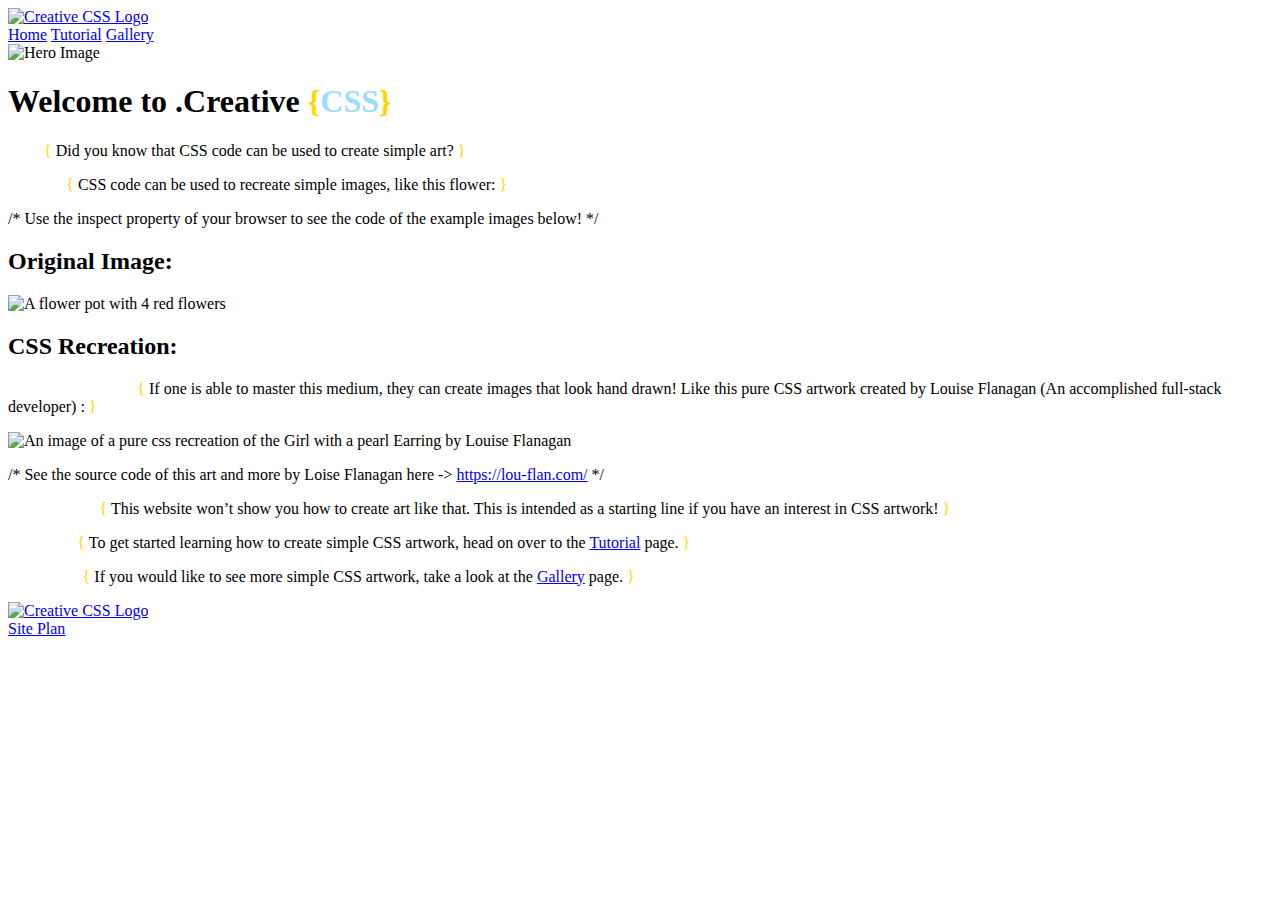
==== index.html @ 1ffe5514 "created index file" ====
<!DOCTYPE html>
<html lang="en">
<head>
    <meta charset="UTF-8">
    <meta name="viewport" content="width=device-width, initial-scale=1.0">
    <title>Creative CSS | Home</title>
    <link rel="icon" type="image/svg+xml" href="styles/images/creative-css-favicon.svg">
    <link type="text/css" rel="stylesheet" href="styles/style.css">
</head>
<body>
    <div id="content">
        <header>
            <a id="logo_link" href="index.html">
                <img id="logo" src="styles/images/creative-css-logo.svg" alt="Creative CSS Logo">
            </a>
            <nav>
                <a href="index.html">Home</a>
                <a href="tutorial.html">Tutorial</a>
                <a href="gallery.html">Gallery</a>
            </nav>
        </header>   
<!-- Adding this comment so i have something to push -->
        <section class="hero">
            <img src="styles/images/hero-img-creative-css.png" alt="Hero Image">
            <div class="hero-text">
                <h1>Welcome to .Creative <span style="color: #FFD700">{</span><span style="color: #9CDCFE">CSS</span><span style="color: #FFD700">}</span> </h1>
            </div>
        </section>
        <div class="main-content">
            <section id="intro-text">
                <p class="body-text"><span style="color: white">.hook</span><span style="color: #FFD700">{</span>
                    Did you know that CSS code can be used to create simple art?
                    <span style="color: #FFD700">}</span></p>
                <p class="body-text"><span style="color: white">.example</span><span style="color: #FFD700">{</span>
                    CSS code can be used to recreate simple images, like this flower:
                    <span style="color: #FFD700">}</span></p>
                    <p class="comment-text">/* Use the inspect property of your browser to see the code of the example images below! */</p>
            </section>
            <section id="art-example">
                <div class="art-container">
                    <h2 class="example-caption">Original Image:</h2>
                    <img id="flower-example" src="styles/images/flower-pot-example.png" alt="A flower pot with 4 red flowers">
                </div>   
                <div class="art-container">
                    <h2 class="example-caption">CSS Recreation:</h2>
                    <div class="css-art-container">
                        <div class="flower-pot"> <!--This is the CSS Art-->
                                <div class="stems">
                                    <div class="stem-1"></div>
                                    <div class="stem-2"></div>
                                    <div class="stem-3"></div>
                                    <div class="stem-4"></div>
                                    <div class="stem-5"></div>
                                </div>
                                <div class="leaves">
                                    <div class="leaf-1"></div>
                                    <div class="leaf-2"></div>
                                </div>
                                <div class="pot">
                                    <div class="rectangle-1"></div>
                                    <div class="oval"></div>
                                    <div class="rectangle-2"></div>
                                </div>
                                <div class="flowers">
                                    <div class="flower1">
                                        <div class="petal">
                                            <div class="petal-1"></div>
                                            <div class="petal-2"></div>
                                            <div class="petal-3"></div>
                                            <div class="petal-4"></div>
                                            <div class="petal-a">
                                                <div class="petal-a1"></div>
                                                <div class="petal-a2"></div>
                                                <div class="petal-a3"></div>
                                                <div class="petal-a4"></div>
                                                <div class="pistil"></div>
                                            </div>
                                        </div> 
                                    </div>
                                    <div class="flower2">
                                        <div class="petal">
                                            <div class="petal-1"></div>
                                            <div class="petal-2"></div>
                                            <div class="petal-3"></div>
                                            <div class="petal-4"></div>
                                            <div class="petal-a">
                                                <div class="petal-a1"></div>
                                                <div class="petal-a2"></div>
                                                <div class="petal-a3"></div>
                                                <div class="petal-a4"></div>
                                                <div class="pistil"></div>
                                            </div> 
                                        </div>
                                    </div>
                                    <div class="flower3">
                                        <div class="petal">
                                            <div class="petal-1"></div>
                                            <div class="petal-2"></div>
                                            <div class="petal-3"></div>
                                            <div class="petal-4"></div>
                                            <div class="petal-a">
                                                <div class="petal-a1"></div>
                                                <div class="petal-a2"></div>
                                                <div class="petal-a3"></div>
                                                <div class="petal-a4"></div>
                                                <div class="pistil"></div>
                                            </div>
                                        </div> 
                                    </div>
                                    <div class="flower4">
                                        <div class="petal">
                                            <div class="petal-1"></div>
                                            <div class="petal-2"></div>
                                            <div class="petal-3"></div>
                                            <div class="petal-4"></div>
                                            <div class="petal-a">
                                                <div class="petal-a1"></div>
                                                <div class="petal-a2"></div>
                                                <div class="petal-a3"></div>
                                                <div class="petal-a4"></div>
                                                <div class="pistil"></div>
                                            </div>
                                        </div>
                                    </div>
                                </div>
                        </div>
                    </div>
                </div> 
            </section>
            <section id="lower-third">
                <section id="master-example">
                    <p class="body-text"><span style="color: white">style.mastery-image</span><span style="color: #FFD700">{</span> If one is able to master this medium, they can create images that look hand drawn! Like this pure CSS artwork created by Louise Flanagan (An accomplished full-stack developer) : 
                        <span style="color: #FFD700">}</span> </p>
                    <img id="girl-with-pearl-img" src="styles/images/css-art-by-louise-flanagan.svg" alt="An image of a pure css recreation of the Girl with a pearl Earring by Louise Flanagan">
                    <p class="comment-text">/* See the source code of this art and more by Loise Flanagan here -> <a class="comment-link" href="https://lou-flan.com/" target="_blank">https://lou-flan.com/</a> */</p>
                </section>
                <section id="outro-text">
                    <p class="body-text"><span style="color: white">.reality-check</span> <span style="color: #FFD700">{</span>
                        This website won’t show you how to create art like that. This is intended as a starting line if you have an interest in CSS artwork!
                        <span style="color: #FFD700">}</span>
                    </p>
                    <p class="body-text"><span style="color: white">.get-going</span> <span style="color: #FFD700">{</span>
                        To get started learning how to create simple CSS artwork, head on over to the <a class="in-text-link" href="tutorial.html">Tutorial</a> page.
                        <span style="color: #FFD700">}</span>
                    </p>
                    <p class="body-text"><span style="color: white">.fact-check</span> <span style="color: #FFD700">{</span>
                        If you would like to see more simple CSS artwork, take a look at the <a class="in-text-link" href="gallery.html">Gallery</a> page.
                        <span style="color: #FFD700">}</span>
                    </p>
                </section>
            </section>
  
        </div>
    <footer>
        <a id="logo_link" href="index.html">
            <img id="logo" src="styles/images/creative-css-logo.svg" alt="Creative CSS Logo">
        </a>
        <div>
            <a class="plan-link" href="site-plan.html">Site Plan</a>
        </div>
    </footer>
    </div>
</body>
</html>
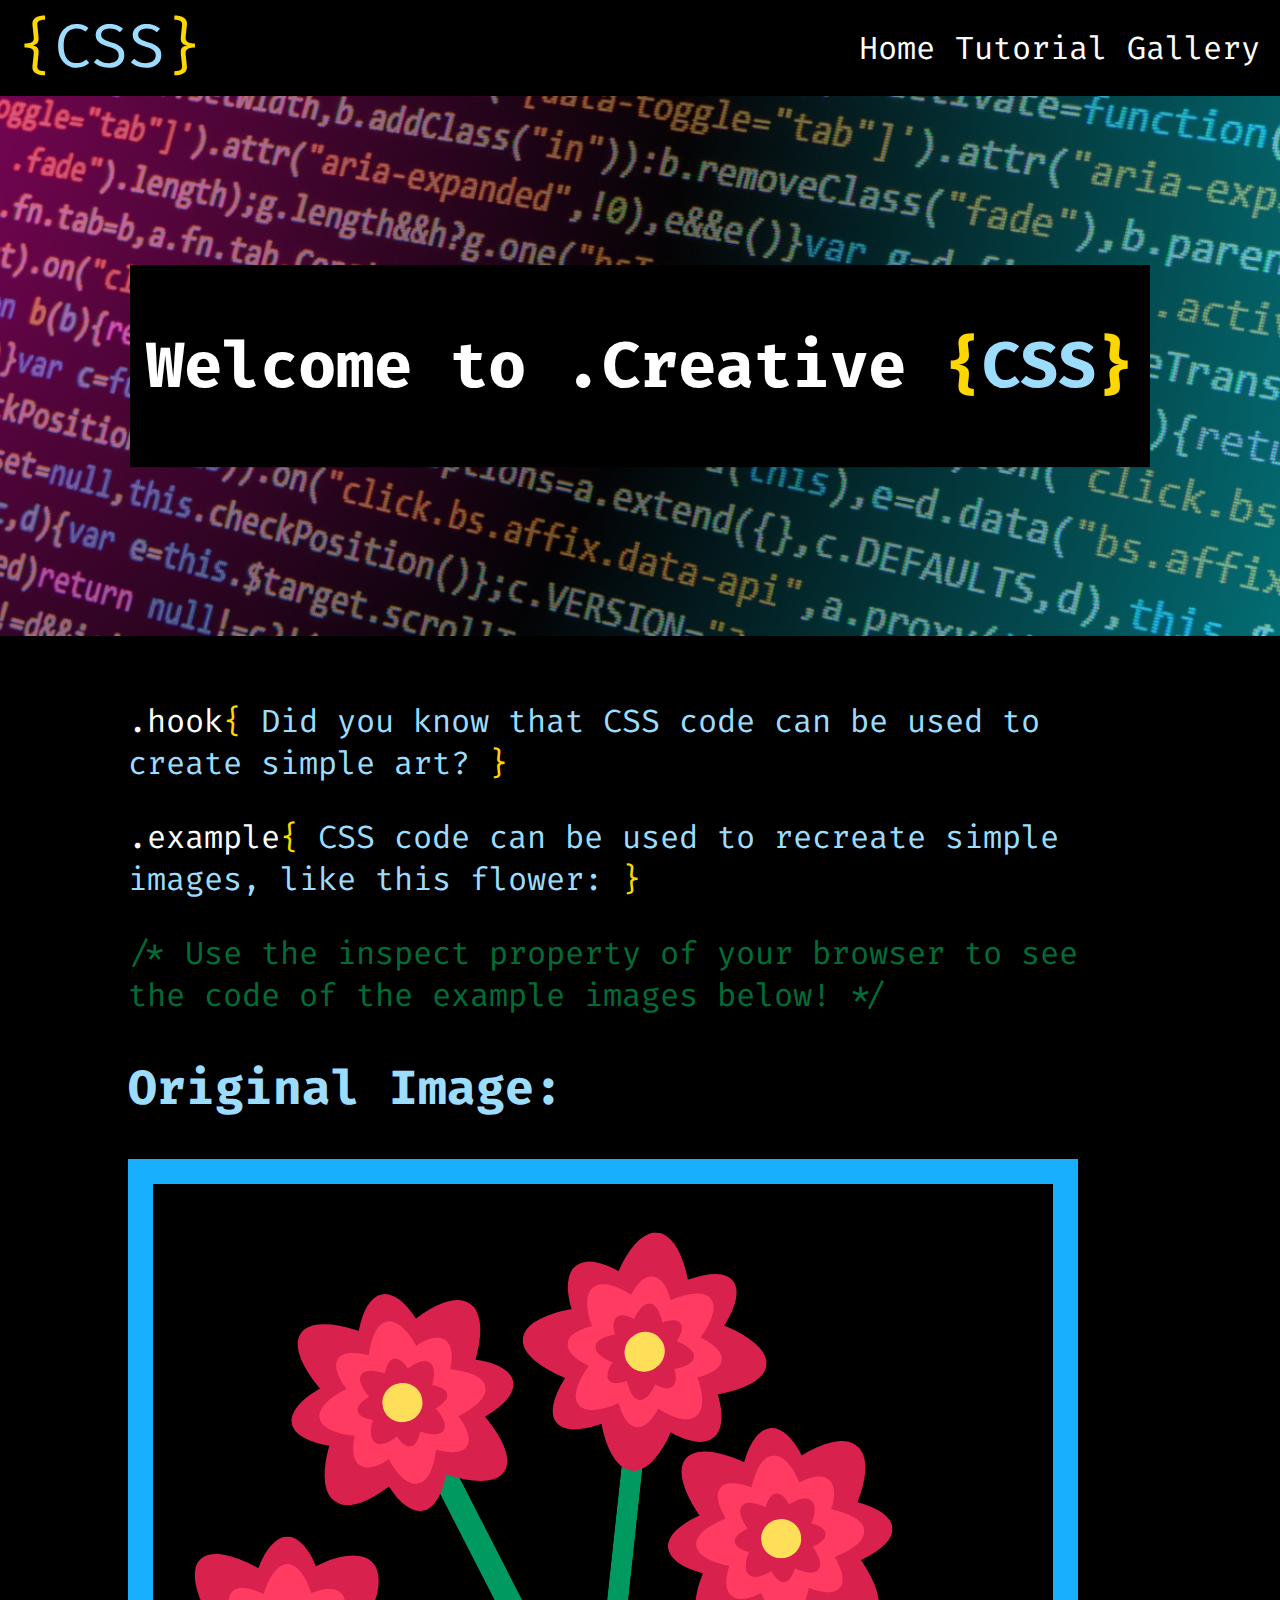
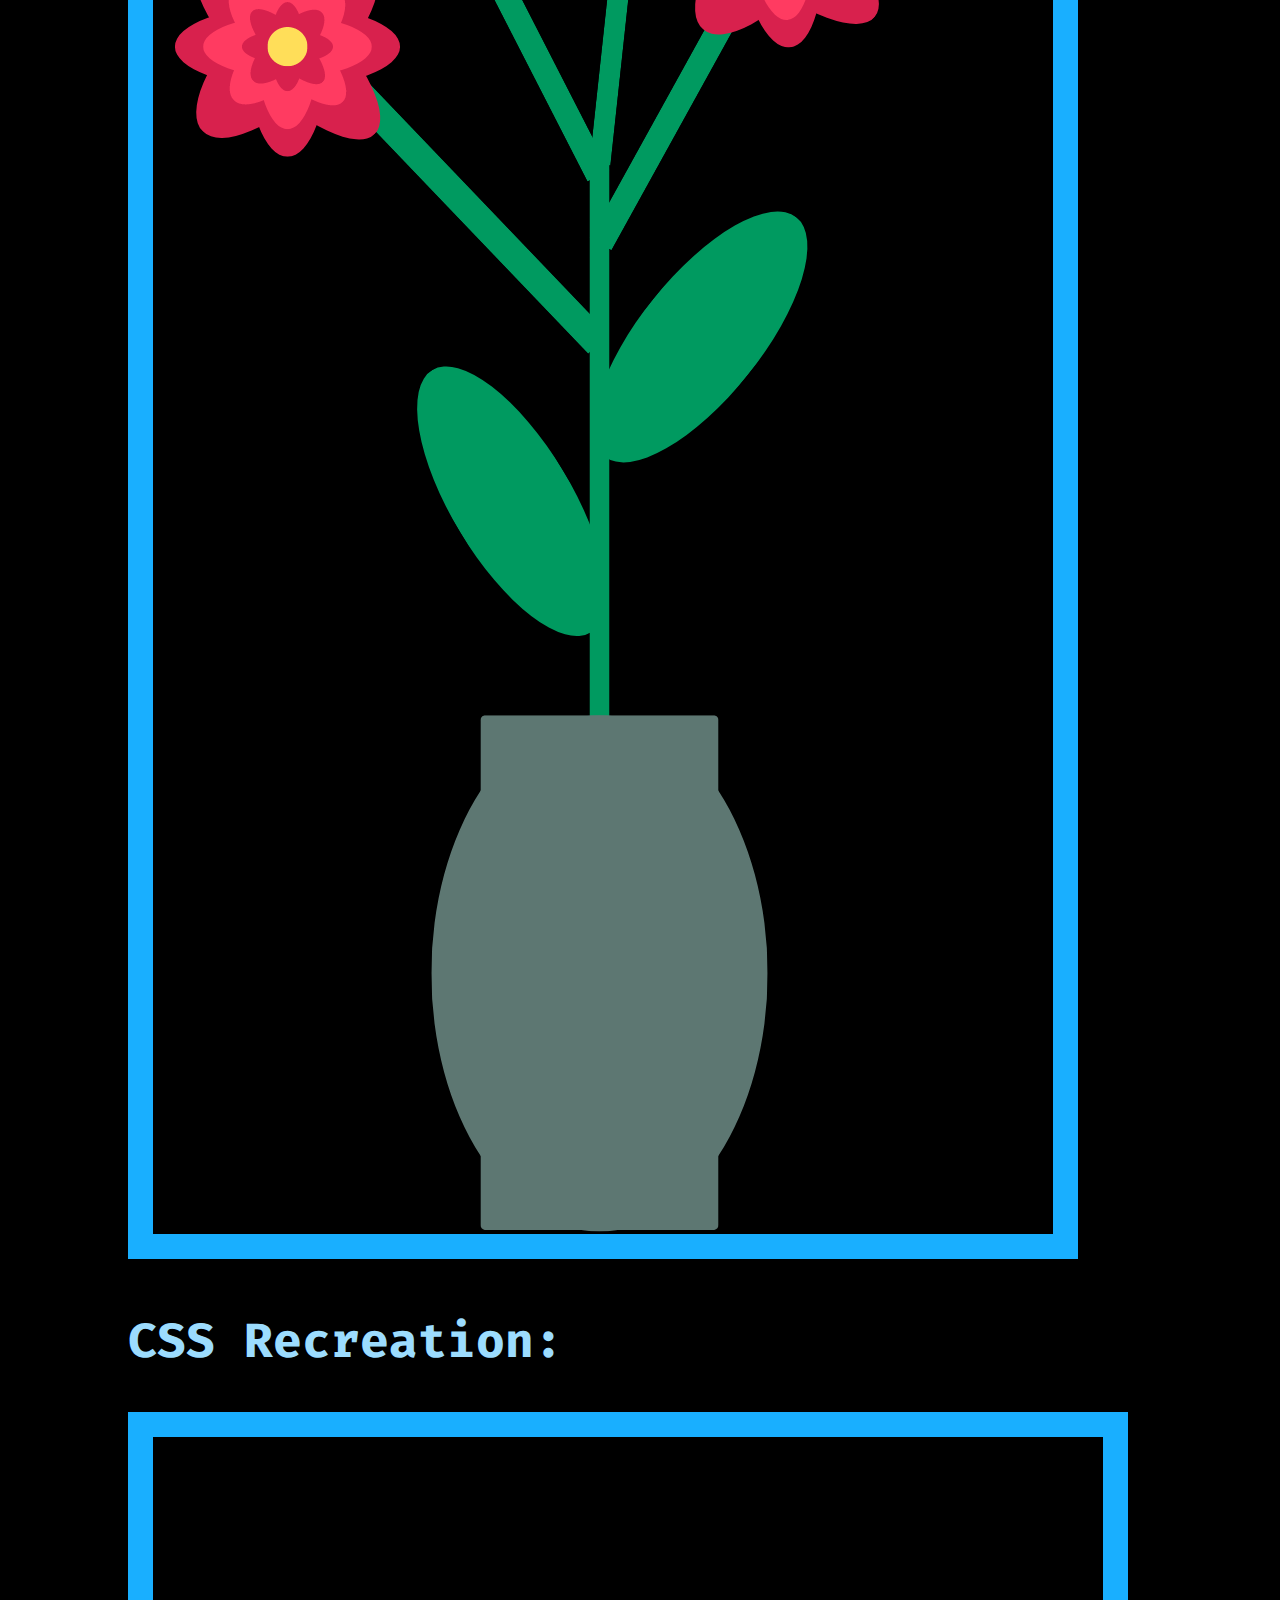
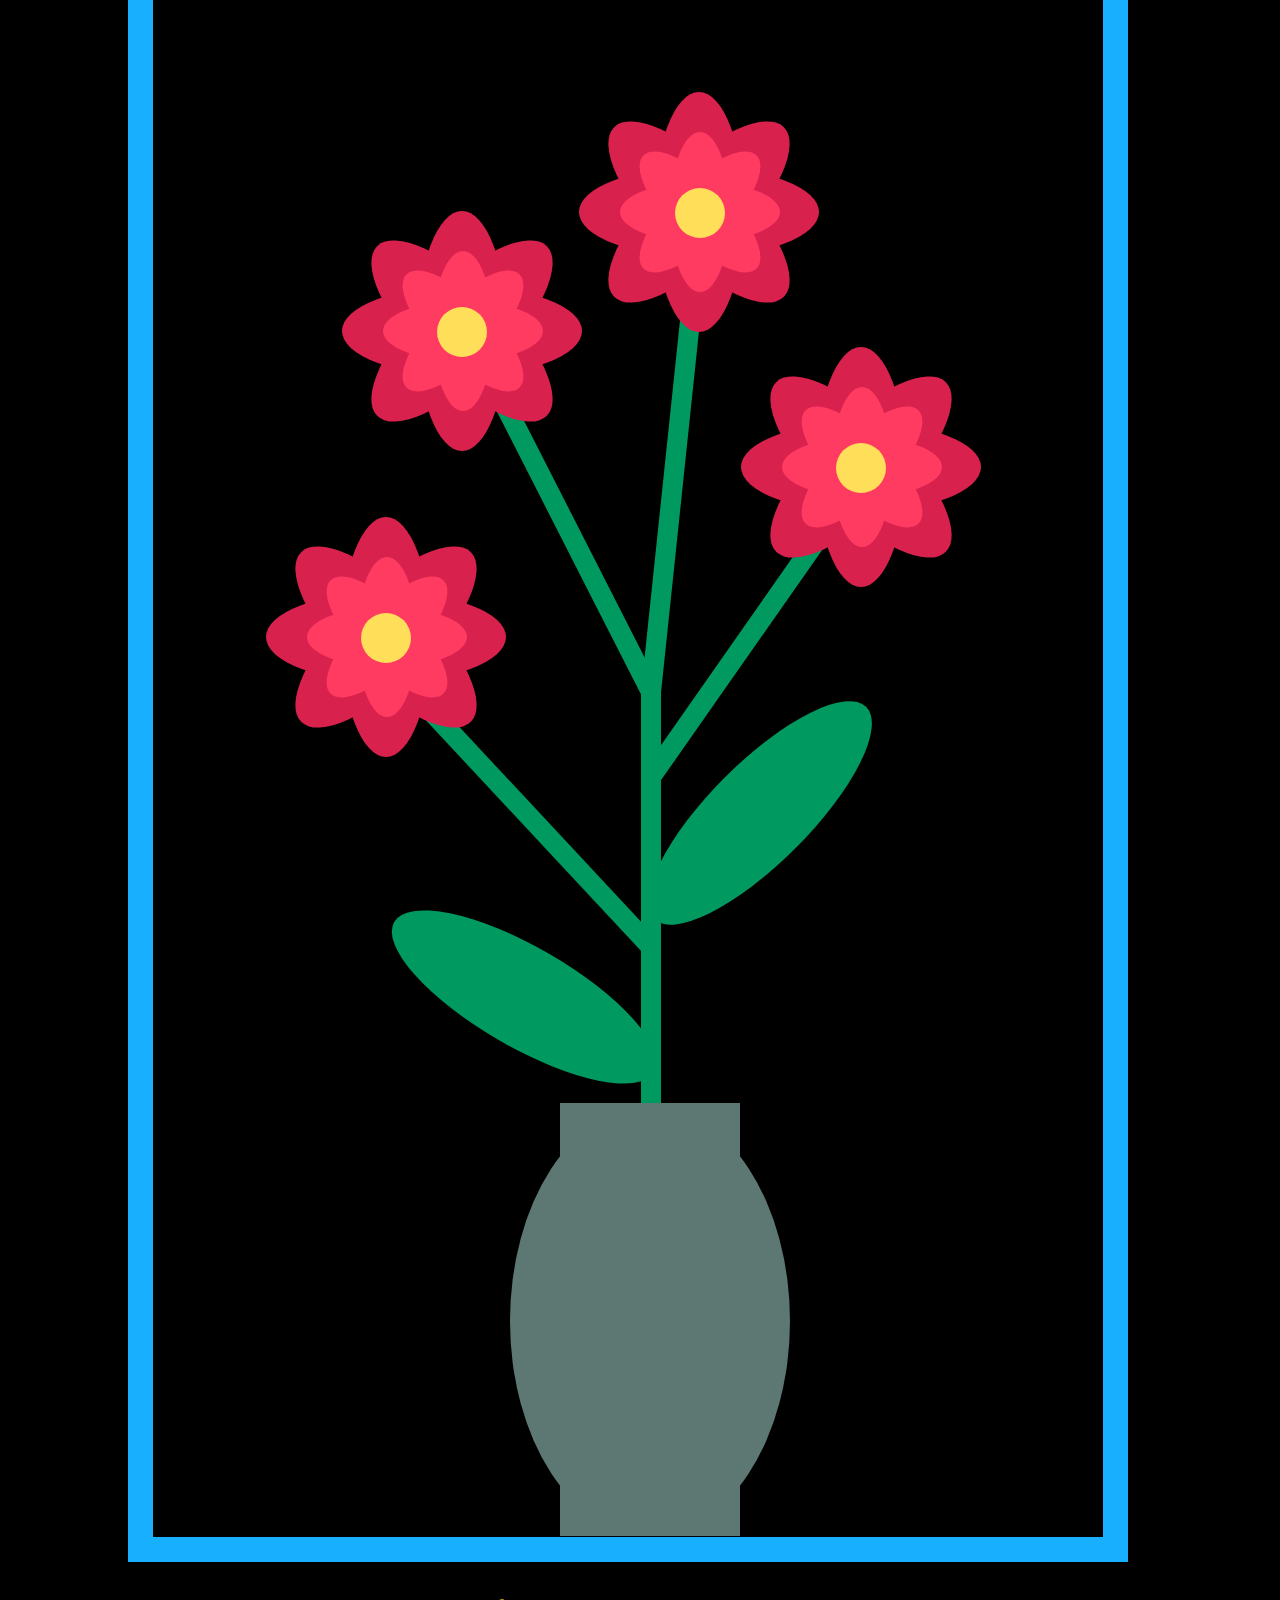
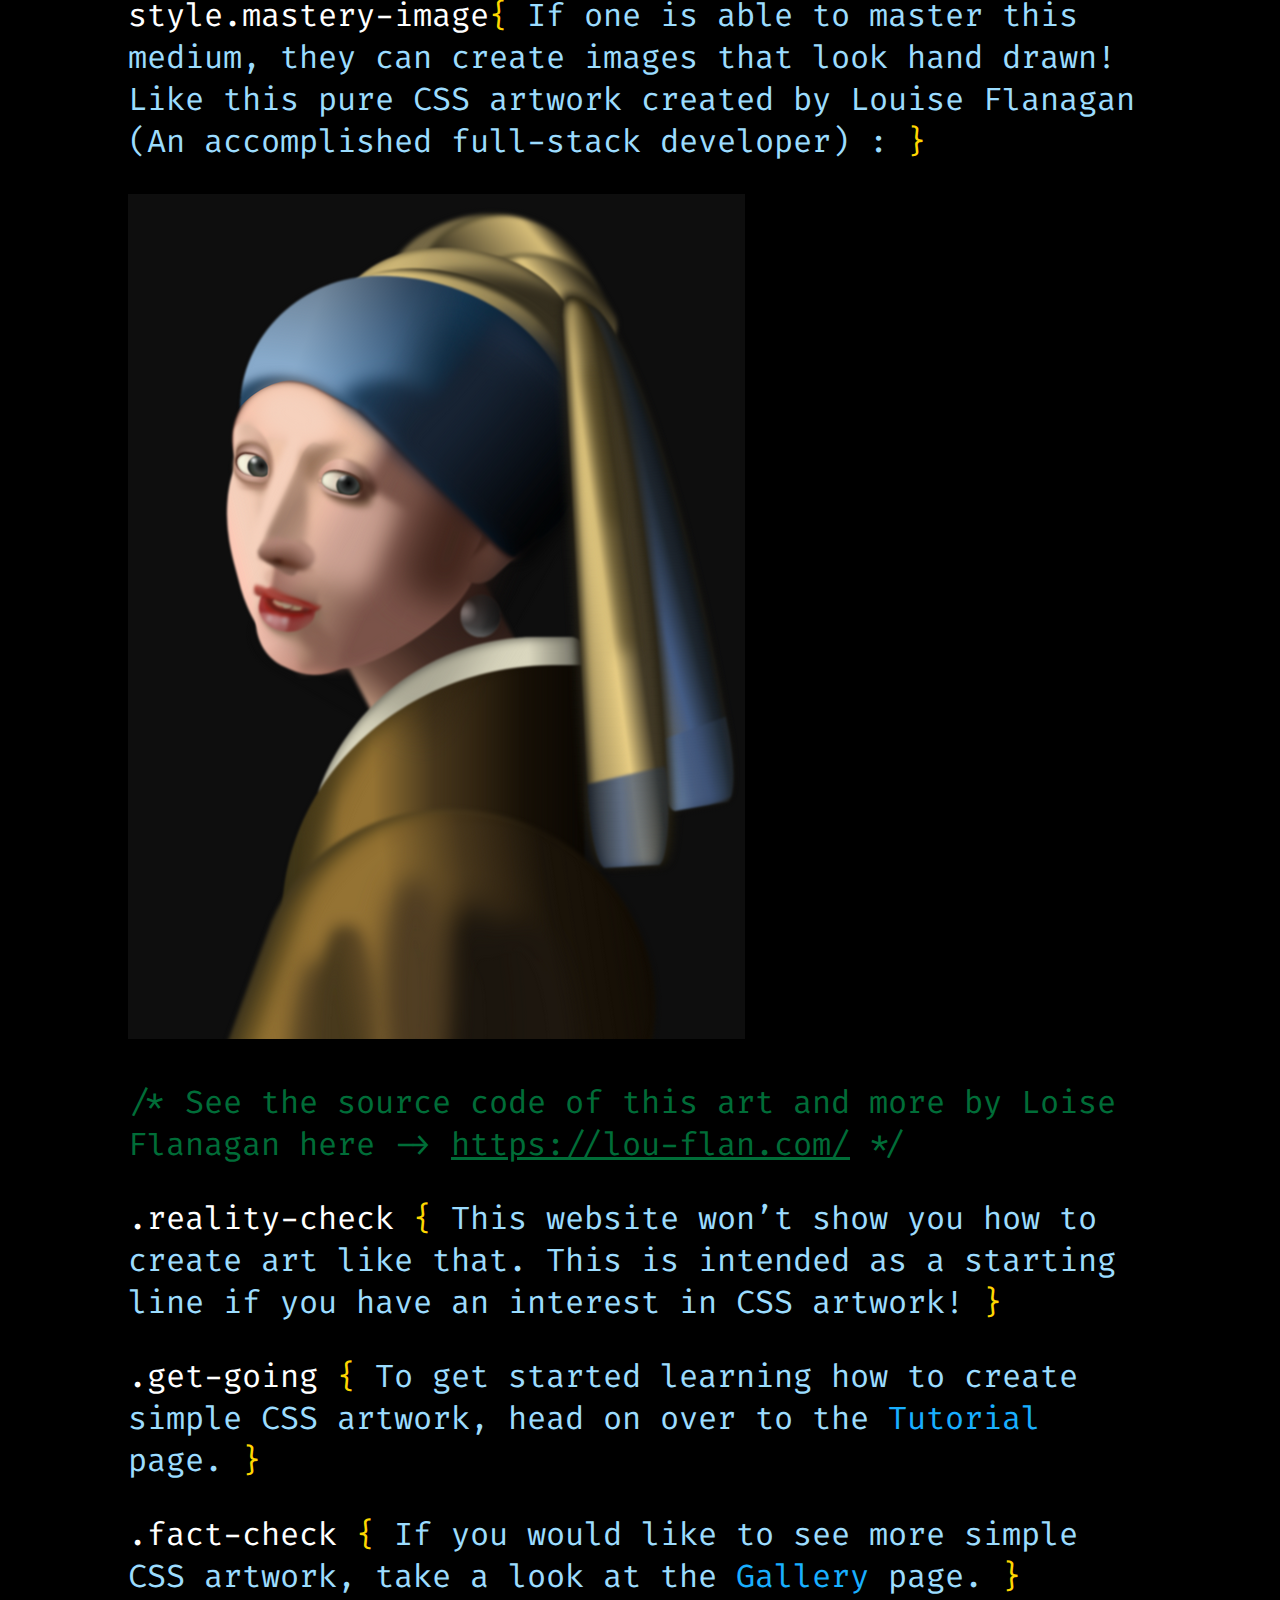
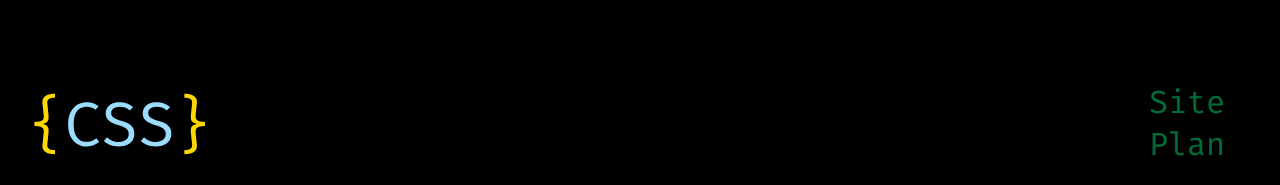
==== commit c4fe577e: "added pearl earing pic" ====
--- a/index.html
+++ b/index.html
@@ -131,7 +131,7 @@
                 <section id="master-example">
                     <p class="body-text"><span style="color: white">style.mastery-image</span><span style="color: #FFD700">{</span> If one is able to master this medium, they can create images that look hand drawn! Like this pure CSS artwork created by Louise Flanagan (An accomplished full-stack developer) : 
                         <span style="color: #FFD700">}</span> </p>
-                    <img id="girl-with-pearl-img" src="styles/images/css-art-by-louise-flanagan.svg" alt="An image of a pure css recreation of the Girl with a pearl Earring by Louise Flanagan">
+                    <img id="girl-with-pearl-img" src="styles/images/woman-with-earing-css-art.png" alt="An image of a pure css recreation of the Girl with a pearl Earring by Louise Flanagan">
                     <p class="comment-text">/* See the source code of this art and more by Loise Flanagan here -> <a class="comment-link" href="https://lou-flan.com/" target="_blank">https://lou-flan.com/</a> */</p>
                 </section>
                 <section id="outro-text">
--- a/styles/style.css
+++ b/styles/style.css
@@ -0,0 +1,340 @@
+@import url('https://fonts.googleapis.com/css2?family=Fira+Code:wght@300..700&display=swap');
+
+/* General Styles */
+body, html {
+    height: 100%;
+    margin: 0 auto;
+    display: grid;
+    place-items: center;
+    background-color: black;
+    font-family: 'Fira Code';
+    font-size: 32px;
+}
+
+.content {
+    max-width: 1600px;
+    margin: 0 auto;
+    padding: 20px; 
+}
+
+header {
+    display: flex;
+    justify-content: space-between;
+    align-items: center;
+    background-color: black;
+    padding: 10px ;
+    z-index: 10;
+}
+
+nav {
+    display: flex;
+    justify-content: space-evenly; 
+    align-items: center;
+}
+
+nav a {
+    text-align: center;
+    color: white;
+    text-decoration: none;
+    border-radius: 5px;
+    padding: 10px;
+    display: inline-block;
+}
+
+nav a:hover { 
+    color: #19AFFF;
+    font-weight: bold;
+}
+
+#logo {
+    max-width: 200px;
+    width: 100%;
+    height: auto;
+    border: none;
+}
+
+#logo_link {
+    width: 100%; 
+    height: auto; 
+    display: flex;
+    align-items: center;
+    gap: 10px;
+}
+
+.hero {
+    position: relative;
+    width: 100%;
+    height: 60vh;
+    overflow: hidden;
+}
+
+.hero img {
+    width: 100%;
+    height: 100%;
+    object-fit: cover;
+}
+
+.hero-text {
+    position: absolute;
+    white-space: nowrap;
+    padding: .5em;
+    top: 50%;
+    left: 50%;
+    transform: translate(-50%, -50%);
+    background-color: black;
+    color: white;
+    text-align: center;
+}
+
+.main-content {
+    margin: 2em 4em 2em; 
+}
+
+.body-text, .example-caption {
+    color: #9CDCFE;
+}
+
+.comment-text, .comment-link {
+    color: #006D38;
+}
+
+.in-text-link {
+    color: #19AFFF;
+    text-decoration: none;
+}
+
+.in-text-link:hover, .plan-link:hover {
+    font-weight: bold;
+}
+
+.plan-link {
+    color: #006D38;
+    text-decoration: none;
+}
+
+/* #art-example {
+    display: flex;
+    justify-content: space-around; 
+    align-items: center; 
+    margin-top: 2em; 
+}
+
+.art-container {
+    flex: 1; 
+    display: flex;
+    flex-direction: column;
+    align-items: center; 
+    text-align: center;
+}
+
+.image-container img {
+    max-width: 100%; 
+}
+
+.example-caption {
+    color: #9CDCFE; 
+    margin-top: 0.5em; 
+}
+
+
+.css-art-container {
+    display: flex;
+    align-items: center; 
+    justify-content: center; 
+} */
+
+
+.flower-pot {
+    position: relative;
+    background: black;
+    width: 950px;
+    height: 1700px;
+    border: 25px solid #19AFFF;
+
+}
+
+.stems, .leaves, .flowers, .pot {
+    position: absolute;
+    top: 0;
+    left: 0;
+    width: 100%; 
+    height: 100%;
+}
+
+.stem-1, .stem-2, .stem-3, .stem-4, .stem-5 {
+    position: absolute;
+    right: 46.5%; 
+    width: 20px;
+    height: 430px;
+    background: #009A60;
+    transform-origin: bottom center; 
+}
+
+.stem-1 {
+    top: 40%; 
+    transform: rotate(-43deg);
+}
+
+.stem-2 {
+    top: 25%; 
+    transform: rotate(-27deg);
+}
+
+.stem-3 {
+    top: 25%; 
+    transform: rotate(6deg);
+}
+
+.stem-4 {
+    top: 30%; 
+    transform: rotate(35deg);
+}
+
+.stem-5 {
+    top: 50%; 
+}
+
+.leaf-1, .leaf-2 {
+    position: absolute;
+    background: #009A60;
+    border-radius: 50%;
+    width: 100px;
+    height: 300px;
+    transform-origin: bottom center; 
+}
+
+.leaf-1 {
+    top: 46%; 
+    right: 42%;
+    transform: rotate(45deg);
+}
+
+.leaf-2 {
+    top: 55%; 
+    right: 42%;
+    transform: rotate(-60deg);
+}
+
+.flower1, .flower2, .flower3, .flower4 {
+    position: absolute;
+}
+
+.flower1 {
+    top: 40%; 
+    right: 55%; 
+}
+
+.flower2 {
+    top: 30%; 
+    right: 5%; 
+}
+
+.flower3 {
+    top: 22%; 
+    right: 47%; 
+}
+
+.flower4 {
+    top: 15%; 
+    right: 22%; 
+}
+
+.petal {
+    position: relative;
+    width: 240px; 
+    height: 240px; 
+}
+
+.petal-1, .petal-2, .petal-3, .petal-4 {
+    position: absolute;
+    background: #D8214D;
+    border-radius: 50%;
+    width: 90px;
+    height: 240px;
+}
+
+.petal-2 {
+    transform: rotate(90deg);
+}
+
+.petal-3 {
+    transform: rotate(-45deg);
+}
+
+.petal-4 {
+    transform: rotate(45deg);
+}
+
+.petal-a {
+    position: relative;
+    top: 50%; 
+    left: 40%; 
+    transform: translate(-50%, -50%); 
+    width: 160px; 
+    height: 160px; 
+}
+
+.petal-a1, .petal-a2, .petal-a3, .petal-a4 {
+    position: absolute;
+    background: #FF3B61;
+    border-radius: 50%;
+    width: 60px;
+    height: 160px;
+}
+
+.petal-a2 {
+    transform: rotate(90deg);
+}
+
+.petal-a3 {
+    transform: rotate(-45deg);
+}
+
+.petal-a4 {
+    transform: rotate(45deg);
+}
+
+.pistil {
+    position: relative;
+    top: 35%; 
+    left: 3%;
+    background: #FFDE59;
+    border-radius: 50%;
+    width: 50px;
+    height: 50px;
+}
+
+.rectangle-1, .rectangle-2 {
+    position: absolute;
+    right: 38.2%; 
+    background: #5D7772;
+    width: 180px;
+    height: 90px;
+}
+
+.rectangle-1 {
+    top: 94.7%; 
+}
+
+.rectangle-2 {
+    top: 74.5%; 
+}
+
+.oval {
+    position: absolute;
+    border-radius: 50%;
+    top: 74.7%; 
+    right: 33%;
+    background: #5D7772;
+    width: 280px;
+    height: 430px; 
+}
+
+footer {
+    display: flex;
+    justify-content: space-between; 
+    align-items: flex-end;
+    padding: 20px; 
+    bottom: 0;
+    width: 100%;
+}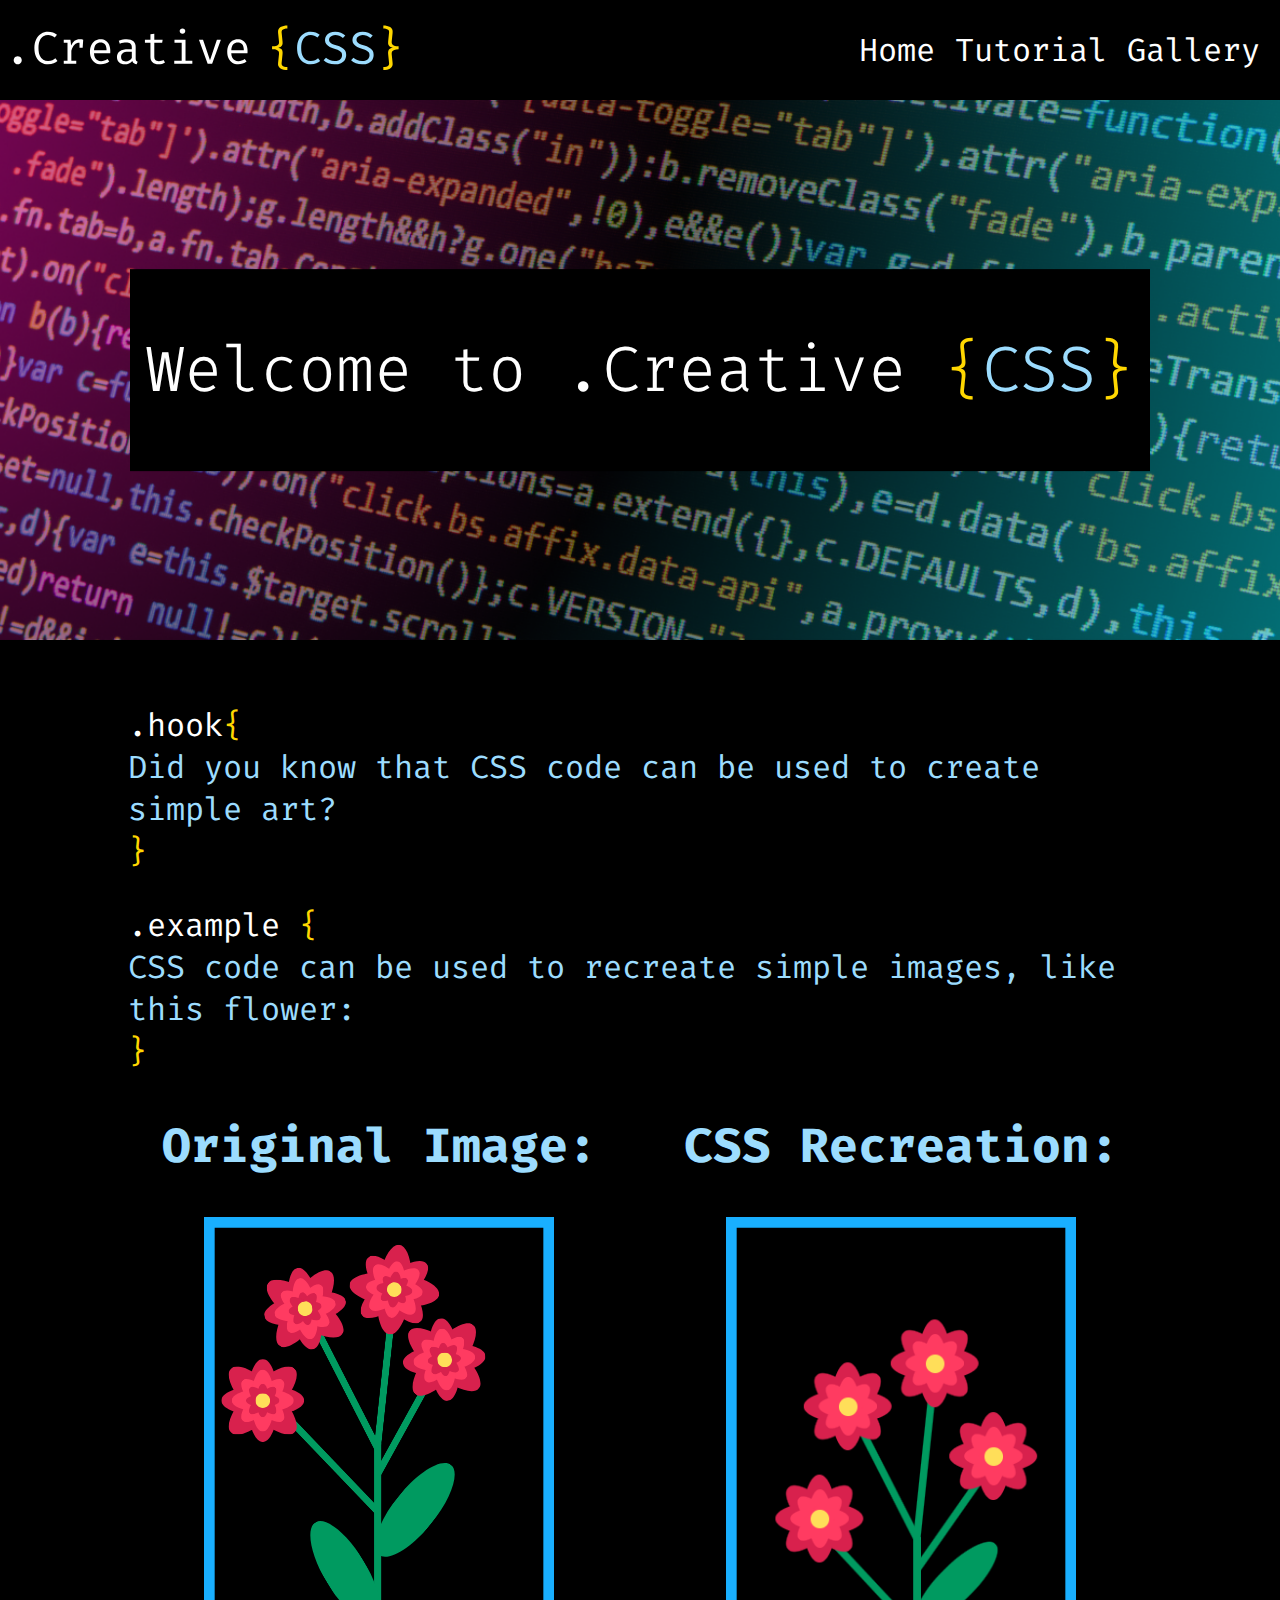
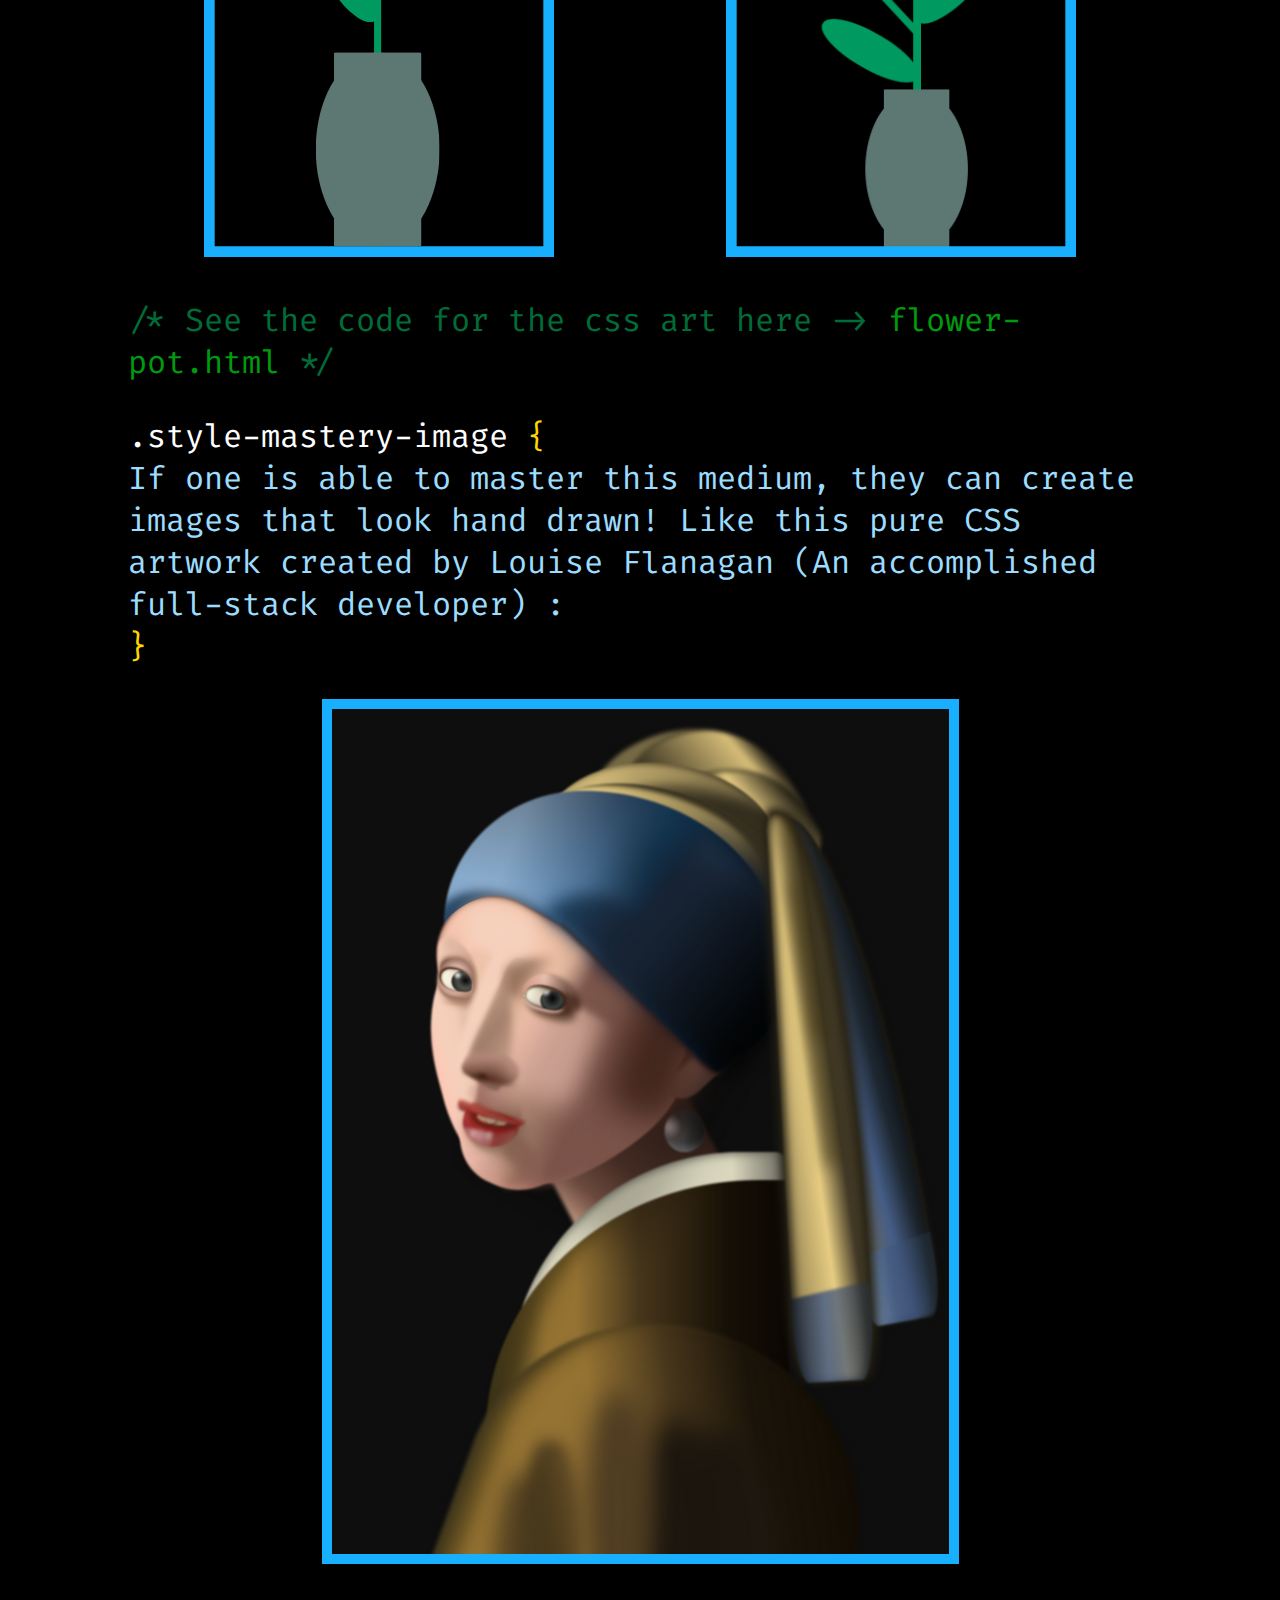
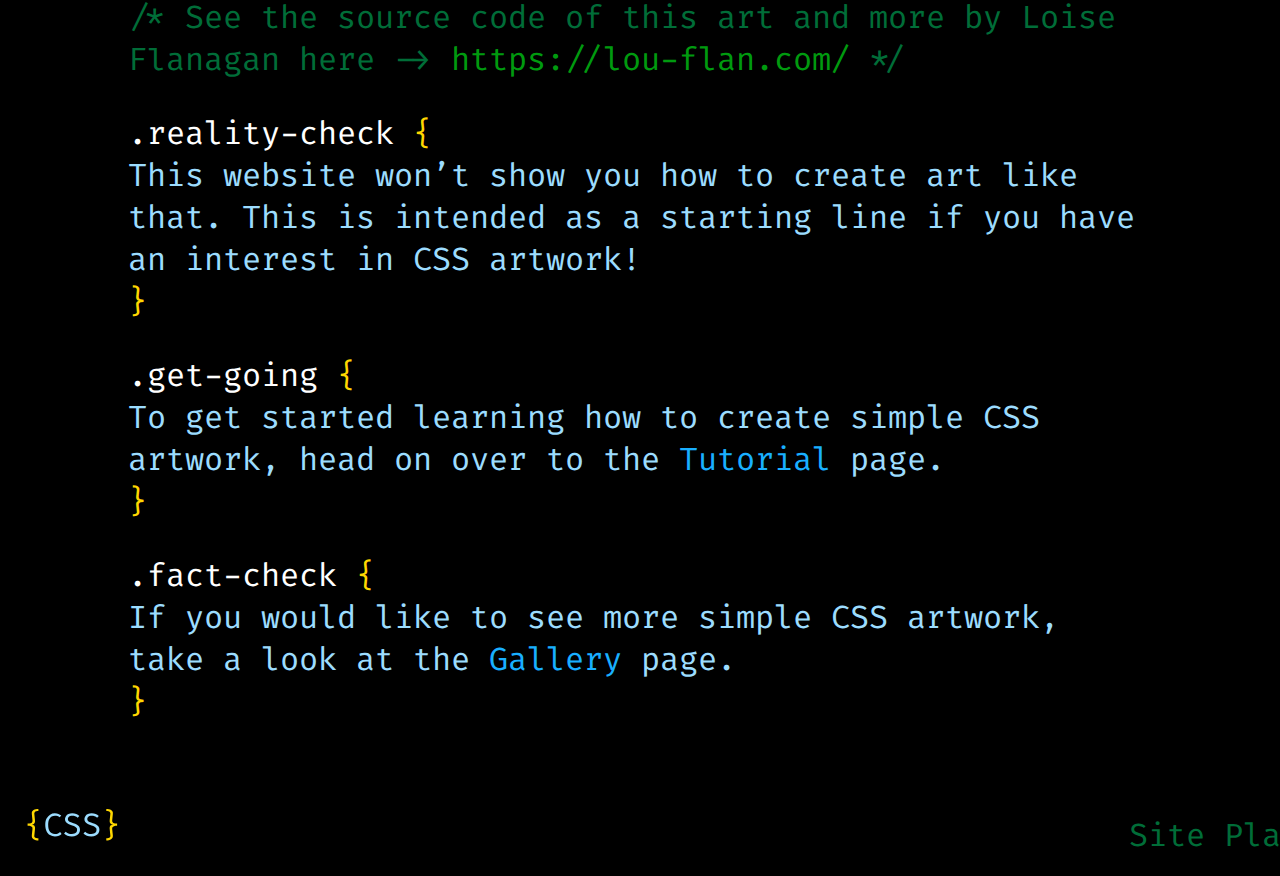
==== commit 4df9ea5a: "fixed html and completed home page" ====
--- a/index.html
+++ b/index.html
@@ -9,9 +9,10 @@
 </head>
 <body>
     <div id="content">
+
         <header>
-            <a id="logo_link" href="index.html">
-                <img id="logo" src="styles/images/creative-css-logo.svg" alt="Creative CSS Logo">
+            <a class="logo_link" href="index.html">
+                <img class="logo" src="styles/images/main-creative-css-logo.svg" alt="Creative CSS Logo">
             </a>
             <nav>
                 <a href="index.html">Home</a>
@@ -19,146 +20,49 @@
                 <a href="gallery.html">Gallery</a>
             </nav>
         </header>   
-<!-- Adding this comment so i have something to push -->
+
         <section class="hero">
             <img src="styles/images/hero-img-creative-css.png" alt="Hero Image">
             <div class="hero-text">
-                <h1>Welcome to .Creative <span style="color: #FFD700">{</span><span style="color: #9CDCFE">CSS</span><span style="color: #FFD700">}</span> </h1>
+                <h1>Welcome to .Creative <span class="bracket">{</span><span class="bracketed-text">CSS</span><span class="bracket">}</span> </h1>
             </div>
         </section>
+
         <div class="main-content">
-            <section id="intro-text">
-                <p class="body-text"><span style="color: white">.hook</span><span style="color: #FFD700">{</span>
-                    Did you know that CSS code can be used to create simple art?
-                    <span style="color: #FFD700">}</span></p>
-                <p class="body-text"><span style="color: white">.example</span><span style="color: #FFD700">{</span>
-                    CSS code can be used to recreate simple images, like this flower:
-                    <span style="color: #FFD700">}</span></p>
-                    <p class="comment-text">/* Use the inspect property of your browser to see the code of the example images below! */</p>
-            </section>
+
+            <p>.hook<span class="bracket">{</span><br><span class="bracketed-text">Did you know that CSS code can be used to create simple art?</span><br><span class="bracket">}</span></p>
+            <p>.example <span class="bracket">{</span><br><span class="bracketed-text">CSS code can be used to recreate simple images, like this flower:</span><br><span class="bracket">}</span> </p>
+
             <section id="art-example">
                 <div class="art-container">
                     <h2 class="example-caption">Original Image:</h2>
-                    <img id="flower-example" src="styles/images/flower-pot-example.png" alt="A flower pot with 4 red flowers">
+                    <img class="example" src="styles/images/canva-example.svg" alt="A flower pot with 4 red flowers">
                 </div>   
                 <div class="art-container">
                     <h2 class="example-caption">CSS Recreation:</h2>
-                    <div class="css-art-container">
-                        <div class="flower-pot"> <!--This is the CSS Art-->
-                                <div class="stems">
-                                    <div class="stem-1"></div>
-                                    <div class="stem-2"></div>
-                                    <div class="stem-3"></div>
-                                    <div class="stem-4"></div>
-                                    <div class="stem-5"></div>
-                                </div>
-                                <div class="leaves">
-                                    <div class="leaf-1"></div>
-                                    <div class="leaf-2"></div>
-                                </div>
-                                <div class="pot">
-                                    <div class="rectangle-1"></div>
-                                    <div class="oval"></div>
-                                    <div class="rectangle-2"></div>
-                                </div>
-                                <div class="flowers">
-                                    <div class="flower1">
-                                        <div class="petal">
-                                            <div class="petal-1"></div>
-                                            <div class="petal-2"></div>
-                                            <div class="petal-3"></div>
-                                            <div class="petal-4"></div>
-                                            <div class="petal-a">
-                                                <div class="petal-a1"></div>
-                                                <div class="petal-a2"></div>
-                                                <div class="petal-a3"></div>
-                                                <div class="petal-a4"></div>
-                                                <div class="pistil"></div>
-                                            </div>
-                                        </div> 
-                                    </div>
-                                    <div class="flower2">
-                                        <div class="petal">
-                                            <div class="petal-1"></div>
-                                            <div class="petal-2"></div>
-                                            <div class="petal-3"></div>
-                                            <div class="petal-4"></div>
-                                            <div class="petal-a">
-                                                <div class="petal-a1"></div>
-                                                <div class="petal-a2"></div>
-                                                <div class="petal-a3"></div>
-                                                <div class="petal-a4"></div>
-                                                <div class="pistil"></div>
-                                            </div> 
-                                        </div>
-                                    </div>
-                                    <div class="flower3">
-                                        <div class="petal">
-                                            <div class="petal-1"></div>
-                                            <div class="petal-2"></div>
-                                            <div class="petal-3"></div>
-                                            <div class="petal-4"></div>
-                                            <div class="petal-a">
-                                                <div class="petal-a1"></div>
-                                                <div class="petal-a2"></div>
-                                                <div class="petal-a3"></div>
-                                                <div class="petal-a4"></div>
-                                                <div class="pistil"></div>
-                                            </div>
-                                        </div> 
-                                    </div>
-                                    <div class="flower4">
-                                        <div class="petal">
-                                            <div class="petal-1"></div>
-                                            <div class="petal-2"></div>
-                                            <div class="petal-3"></div>
-                                            <div class="petal-4"></div>
-                                            <div class="petal-a">
-                                                <div class="petal-a1"></div>
-                                                <div class="petal-a2"></div>
-                                                <div class="petal-a3"></div>
-                                                <div class="petal-a4"></div>
-                                                <div class="pistil"></div>
-                                            </div>
-                                        </div>
-                                    </div>
-                                </div>
-                        </div>
-                    </div>
-                </div> 
+                    <img class="example" src="styles/images/css-example.svg" alt="flower pot with 4 red flowers">
+                </div>
             </section>
-            <section id="lower-third">
-                <section id="master-example">
-                    <p class="body-text"><span style="color: white">style.mastery-image</span><span style="color: #FFD700">{</span> If one is able to master this medium, they can create images that look hand drawn! Like this pure CSS artwork created by Louise Flanagan (An accomplished full-stack developer) : 
-                        <span style="color: #FFD700">}</span> </p>
-                    <img id="girl-with-pearl-img" src="styles/images/woman-with-earing-css-art.png" alt="An image of a pure css recreation of the Girl with a pearl Earring by Louise Flanagan">
-                    <p class="comment-text">/* See the source code of this art and more by Loise Flanagan here -> <a class="comment-link" href="https://lou-flan.com/" target="_blank">https://lou-flan.com/</a> */</p>
-                </section>
-                <section id="outro-text">
-                    <p class="body-text"><span style="color: white">.reality-check</span> <span style="color: #FFD700">{</span>
-                        This website won’t show you how to create art like that. This is intended as a starting line if you have an interest in CSS artwork!
-                        <span style="color: #FFD700">}</span>
-                    </p>
-                    <p class="body-text"><span style="color: white">.get-going</span> <span style="color: #FFD700">{</span>
-                        To get started learning how to create simple CSS artwork, head on over to the <a class="in-text-link" href="tutorial.html">Tutorial</a> page.
-                        <span style="color: #FFD700">}</span>
-                    </p>
-                    <p class="body-text"><span style="color: white">.fact-check</span> <span style="color: #FFD700">{</span>
-                        If you would like to see more simple CSS artwork, take a look at the <a class="in-text-link" href="gallery.html">Gallery</a> page.
-                        <span style="color: #FFD700">}</span>
-                    </p>
-                </section>
-            </section>
-  
+
+            <p class="comment-text">/* See the code for the css art here -> <a class="comment-link" href="flower-pot.html" target="_blank">flower-pot.html</a> */</p>
+            <p>.style-mastery-image <span class="bracket">{</span><br><span class="bracketed-text">If one is able to master this medium, they can create images that look hand drawn! Like this pure CSS artwork created by Louise Flanagan (An accomplished full-stack developer) :</span><br><span class="bracket">}</span> </p>
+
+            <img class="mastery-img" src="styles/images/woman-with-earing-css-art.png" alt="An image of a pure css recreation of the Girl with a pearl Earring by Louise Flanagan">
+
+            <p class="comment-text">/* See the source code of this art and more by Loise Flanagan here -> <a class="comment-link" href="https://lou-flan.com/" target="_blank">https://lou-flan.com/</a> */</p> 
+            <p>.reality-check <span class="bracket">{</span><br><span class="bracketed-text">This website won’t show you how to create art like that. This is intended as a starting line if you have an interest in CSS artwork!</span><br><span class="bracket">}</span> </p>
+            <p>.get-going <span class="bracket">{</span><br><span class="bracketed-text">To get started learning how to create simple CSS artwork, head on over to the <a class="in-text-link" href="tutorial.html">Tutorial</a> page.</span><br><span class="bracket">}</span> </p>
+            <p>.fact-check <span class="bracket">{</span><br><span class="bracketed-text">If you would like to see more simple CSS artwork, take a look at the <a class="in-text-link" href="gallery.html">Gallery</a> page.</span><br><span class="bracket">}</span> </p>
+
         </div>
-    <footer>
-        <a id="logo_link" href="index.html">
-            <img id="logo" src="styles/images/creative-css-logo.svg" alt="Creative CSS Logo">
-        </a>
-        <div>
-            <a class="plan-link" href="site-plan.html">Site Plan</a>
-        </div>
-    </footer>
+        <footer>
+            <a class="logo_link" href="index.html">
+                <img class="footer-logo" src="styles/images/creative-css-logo.svg" alt="Creative CSS Logo">
+            </a>
+            <div>
+                <a class="plan-link" href="site-plan.html">Site Plan</a>
+            </div>
+        </footer>
     </div>
 </body>
 </html>--- a/styles/style.css
+++ b/styles/style.css
@@ -1,6 +1,5 @@
 @import url('https://fonts.googleapis.com/css2?family=Fira+Code:wght@300..700&display=swap');
 
-/* General Styles */
 body, html {
     height: 100%;
     margin: 0 auto;
@@ -41,12 +40,15 @@
     display: inline-block;
 }
 
-nav a:hover { 
-    color: #19AFFF;
-    font-weight: bold;
-}
-
-#logo {
+.logo {
+    max-width: 400px;
+    width: 100%;
+    height: auto;
+    border: none;
+    margin-top: 10px;
+}
+
+#footer-logo {
     max-width: 200px;
     width: 100%;
     height: auto;
@@ -58,7 +60,6 @@
     height: auto; 
     display: flex;
     align-items: center;
-    gap: 10px;
 }
 
 .hero {
@@ -66,6 +67,10 @@
     width: 100%;
     height: 60vh;
     overflow: hidden;
+}
+
+.main-content {
+    margin: 2em 4em 2em; 
 }
 
 .hero img {
@@ -86,16 +91,53 @@
     text-align: center;
 }
 
-.main-content {
-    margin: 2em 4em 2em; 
+#art-example {
+    display: grid;
+    grid-template-columns: repeat(2, 1fr); 
+    gap: 20px; 
+    text-align: center; 
+}
+
+.art-container {
+    text-align: center; 
+}
+
+.example-caption {
+    margin-top: 10px; 
+}
+
+.mastery-img {
+    display: block;
+    margin-left: auto;
+    margin-right: auto;
+    border: 10px solid #19AFFF;
+}
+
+h1{
+    font-weight: lighter;
+}
+
+h1, p {
+    color: white;
+}
+.bracket {
+  color: #FFD700;
+}
+.bracketed-text {
+  color: #9CDCFE;
 }
 
 .body-text, .example-caption {
     color: #9CDCFE;
 }
 
-.comment-text, .comment-link {
+.comment-text {
     color: #006D38;
+}
+
+.comment-link {
+    color: #009A0F;
+    text-decoration: none;
 }
 
 .in-text-link {
@@ -103,50 +145,36 @@
     text-decoration: none;
 }
 
-.in-text-link:hover, .plan-link:hover {
-    font-weight: bold;
-}
-
 .plan-link {
     color: #006D38;
     text-decoration: none;
 }
 
-/* #art-example {
-    display: flex;
-    justify-content: space-around; 
-    align-items: center; 
-    margin-top: 2em; 
-}
-
-.art-container {
-    flex: 1; 
-    display: flex;
-    flex-direction: column;
-    align-items: center; 
-    text-align: center;
-}
-
-.image-container img {
-    max-width: 100%; 
-}
-
-.example-caption {
-    color: #9CDCFE; 
-    margin-top: 0.5em; 
-}
-
-
-.css-art-container {
-    display: flex;
-    align-items: center; 
-    justify-content: center; 
-} */
-
+.in-text-link:hover, .plan-link:hover, nav a:hover, .comment-link:hover{
+    font-weight: bold;
+}
+
+.example{
+    width: 350px;
+}
+
+.flower-pot-fix{ 
+    width:200px;
+}
+
+footer {
+    display: flex;
+    justify-content: space-between; 
+    align-items: flex-end;
+    padding: 20px;
+    width: 98%;
+}
+
+/* This css is only for the flower pot */
 
 .flower-pot {
     position: relative;
-    background: black;
+    background: transparent;
     width: 950px;
     height: 1700px;
     border: 25px solid #19AFFF;
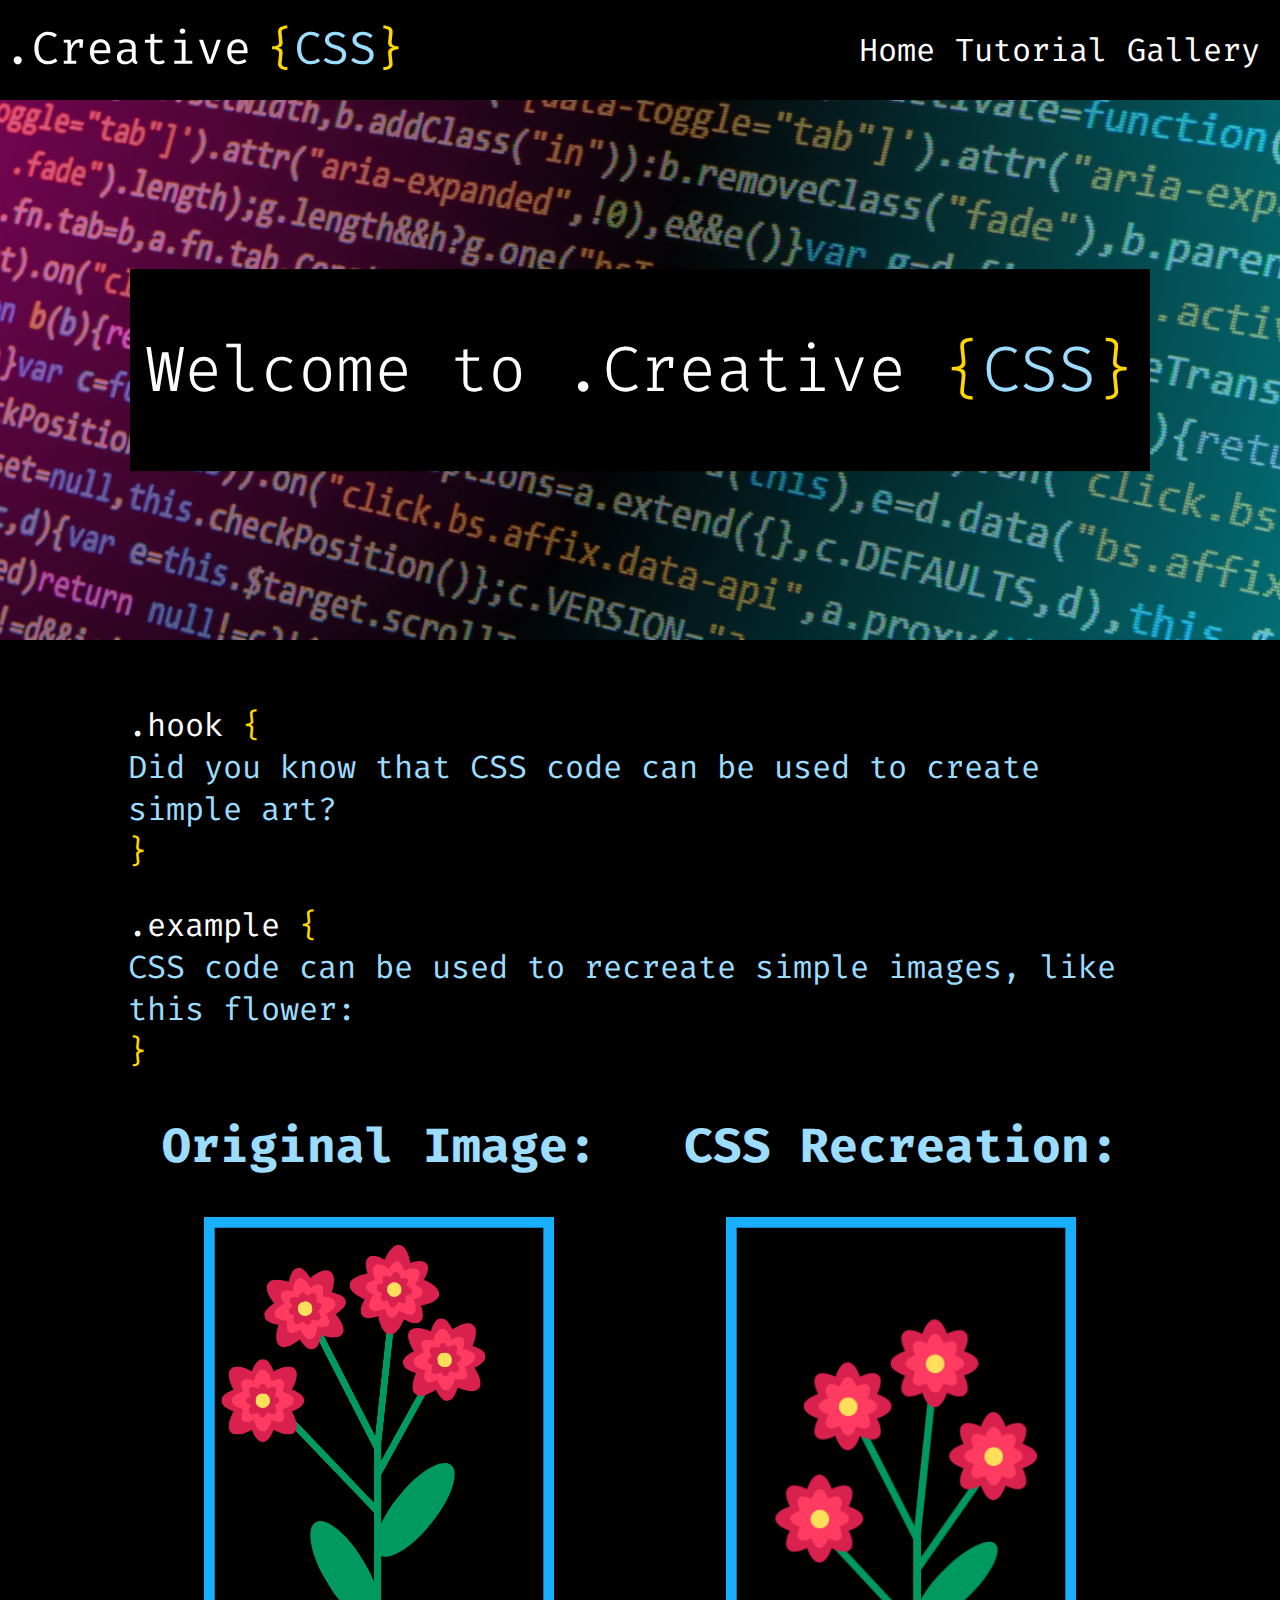
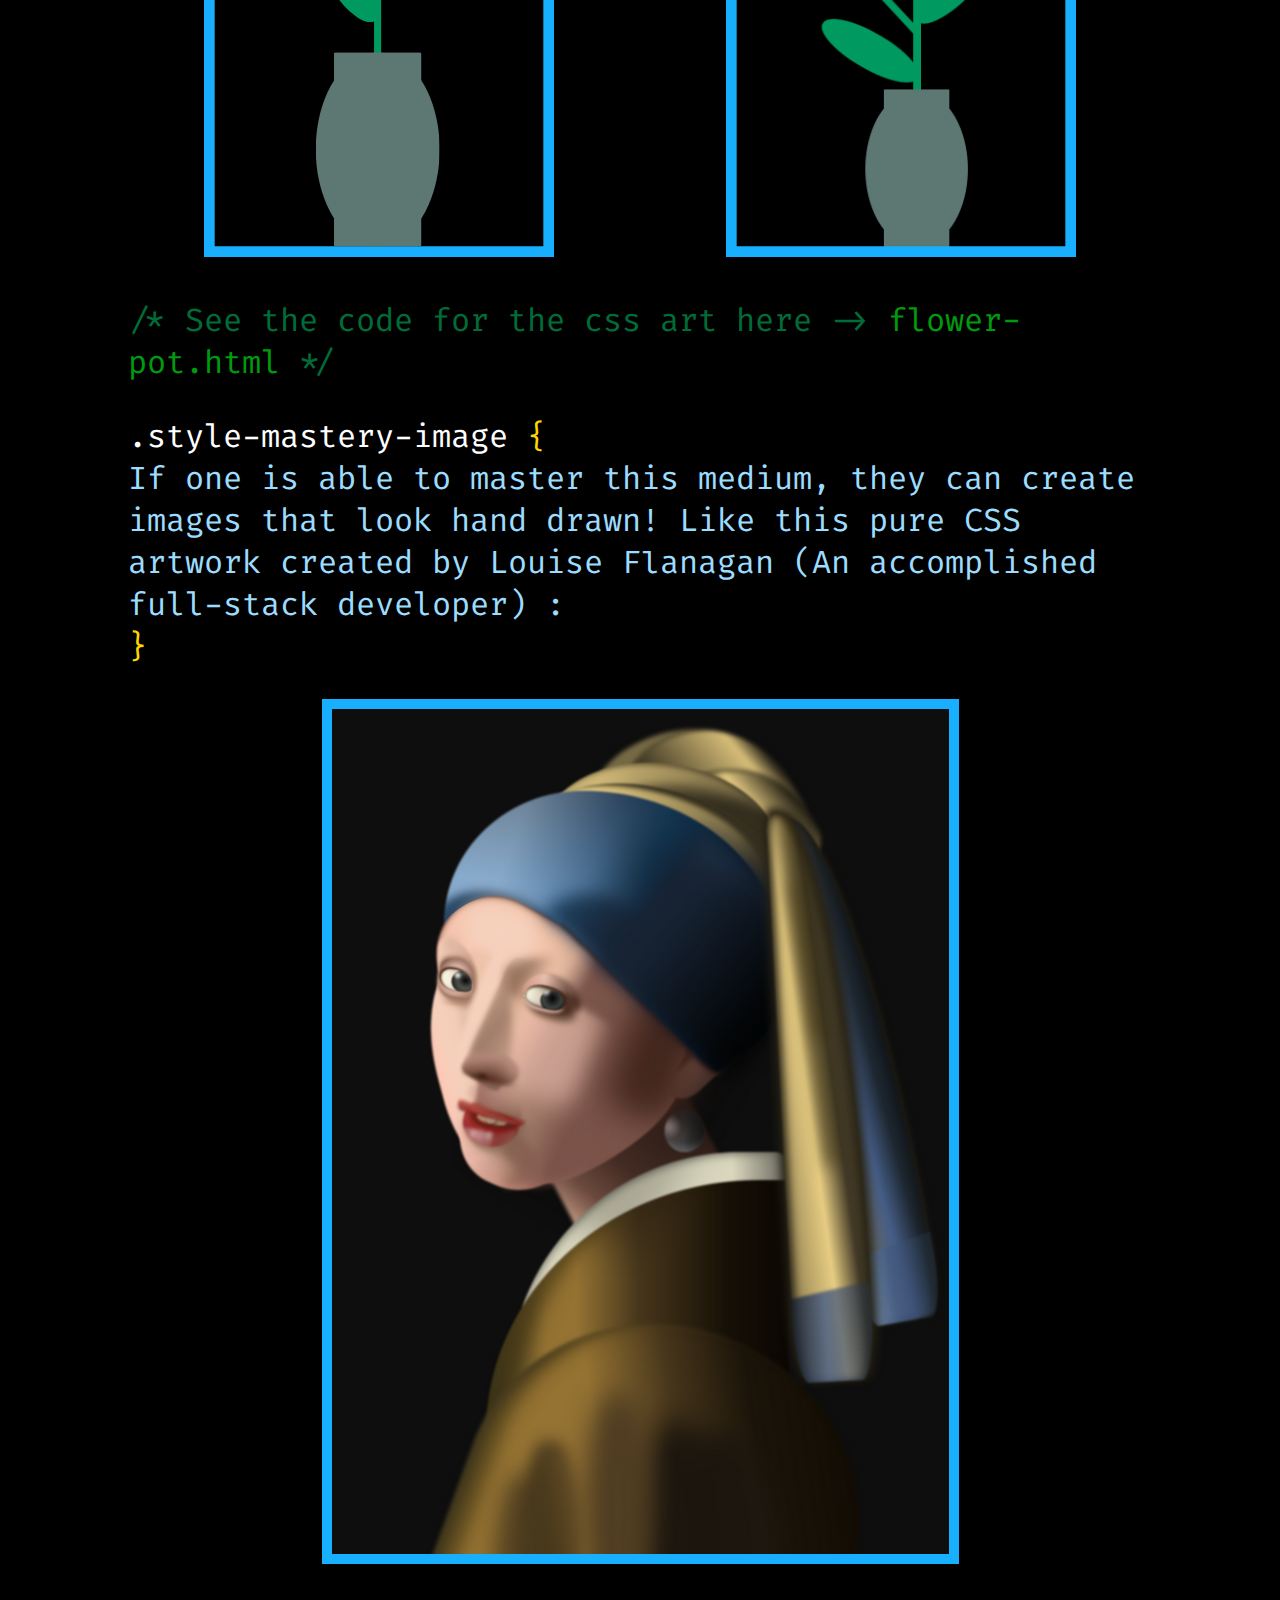
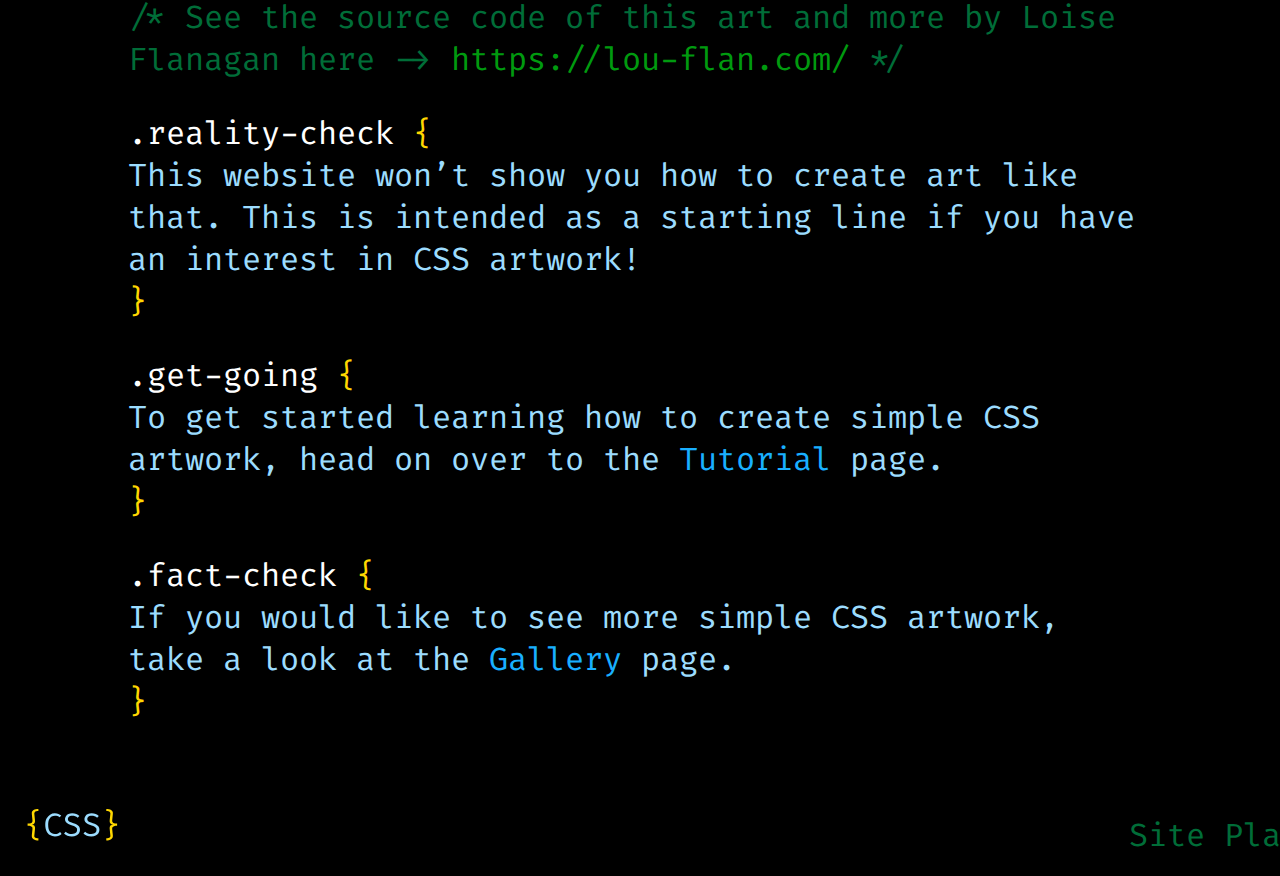
==== commit 5977c537: "added a space after .hook on line 33" ====
--- a/index.html
+++ b/index.html
@@ -30,7 +30,7 @@
 
         <div class="main-content">
 
-            <p>.hook<span class="bracket">{</span><br><span class="bracketed-text">Did you know that CSS code can be used to create simple art?</span><br><span class="bracket">}</span></p>
+            <p>.hook <span class="bracket">{</span><br><span class="bracketed-text">Did you know that CSS code can be used to create simple art?</span><br><span class="bracket">}</span></p>
             <p>.example <span class="bracket">{</span><br><span class="bracketed-text">CSS code can be used to recreate simple images, like this flower:</span><br><span class="bracket">}</span> </p>
 
             <section id="art-example">
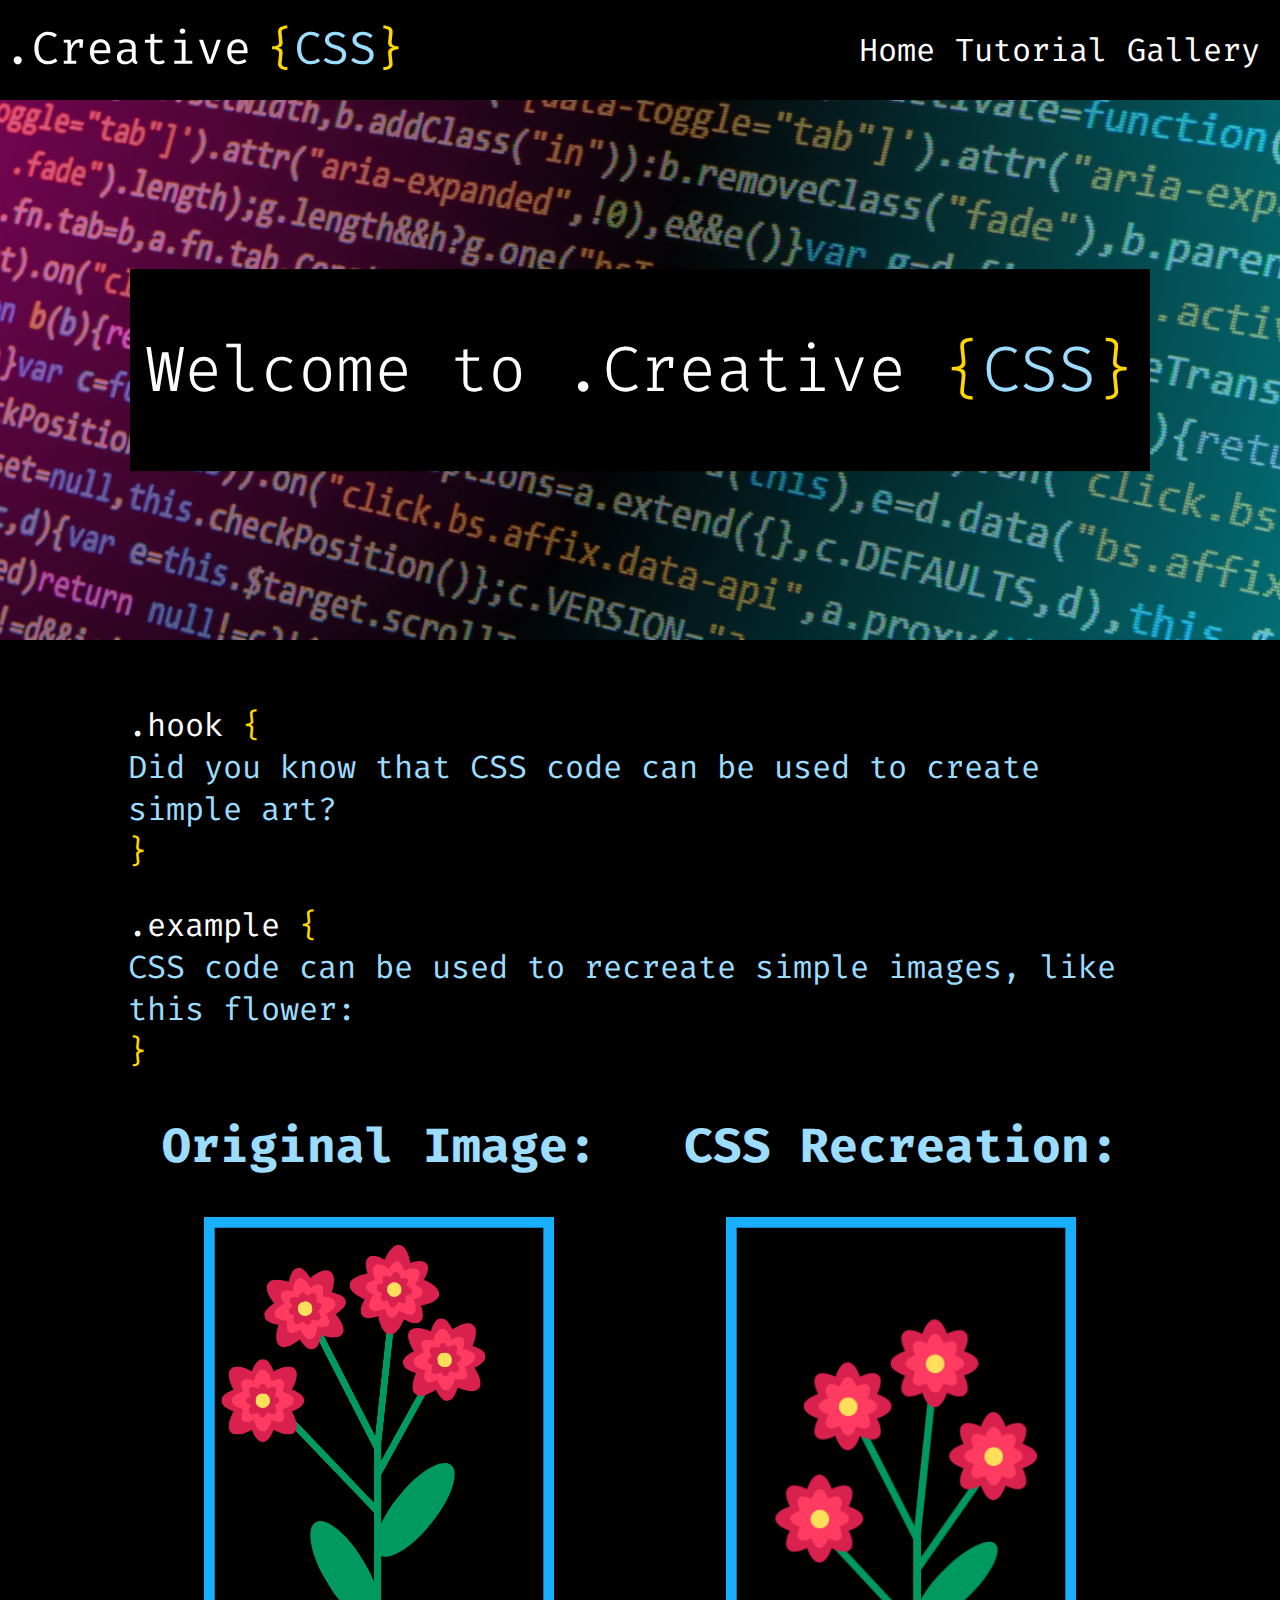
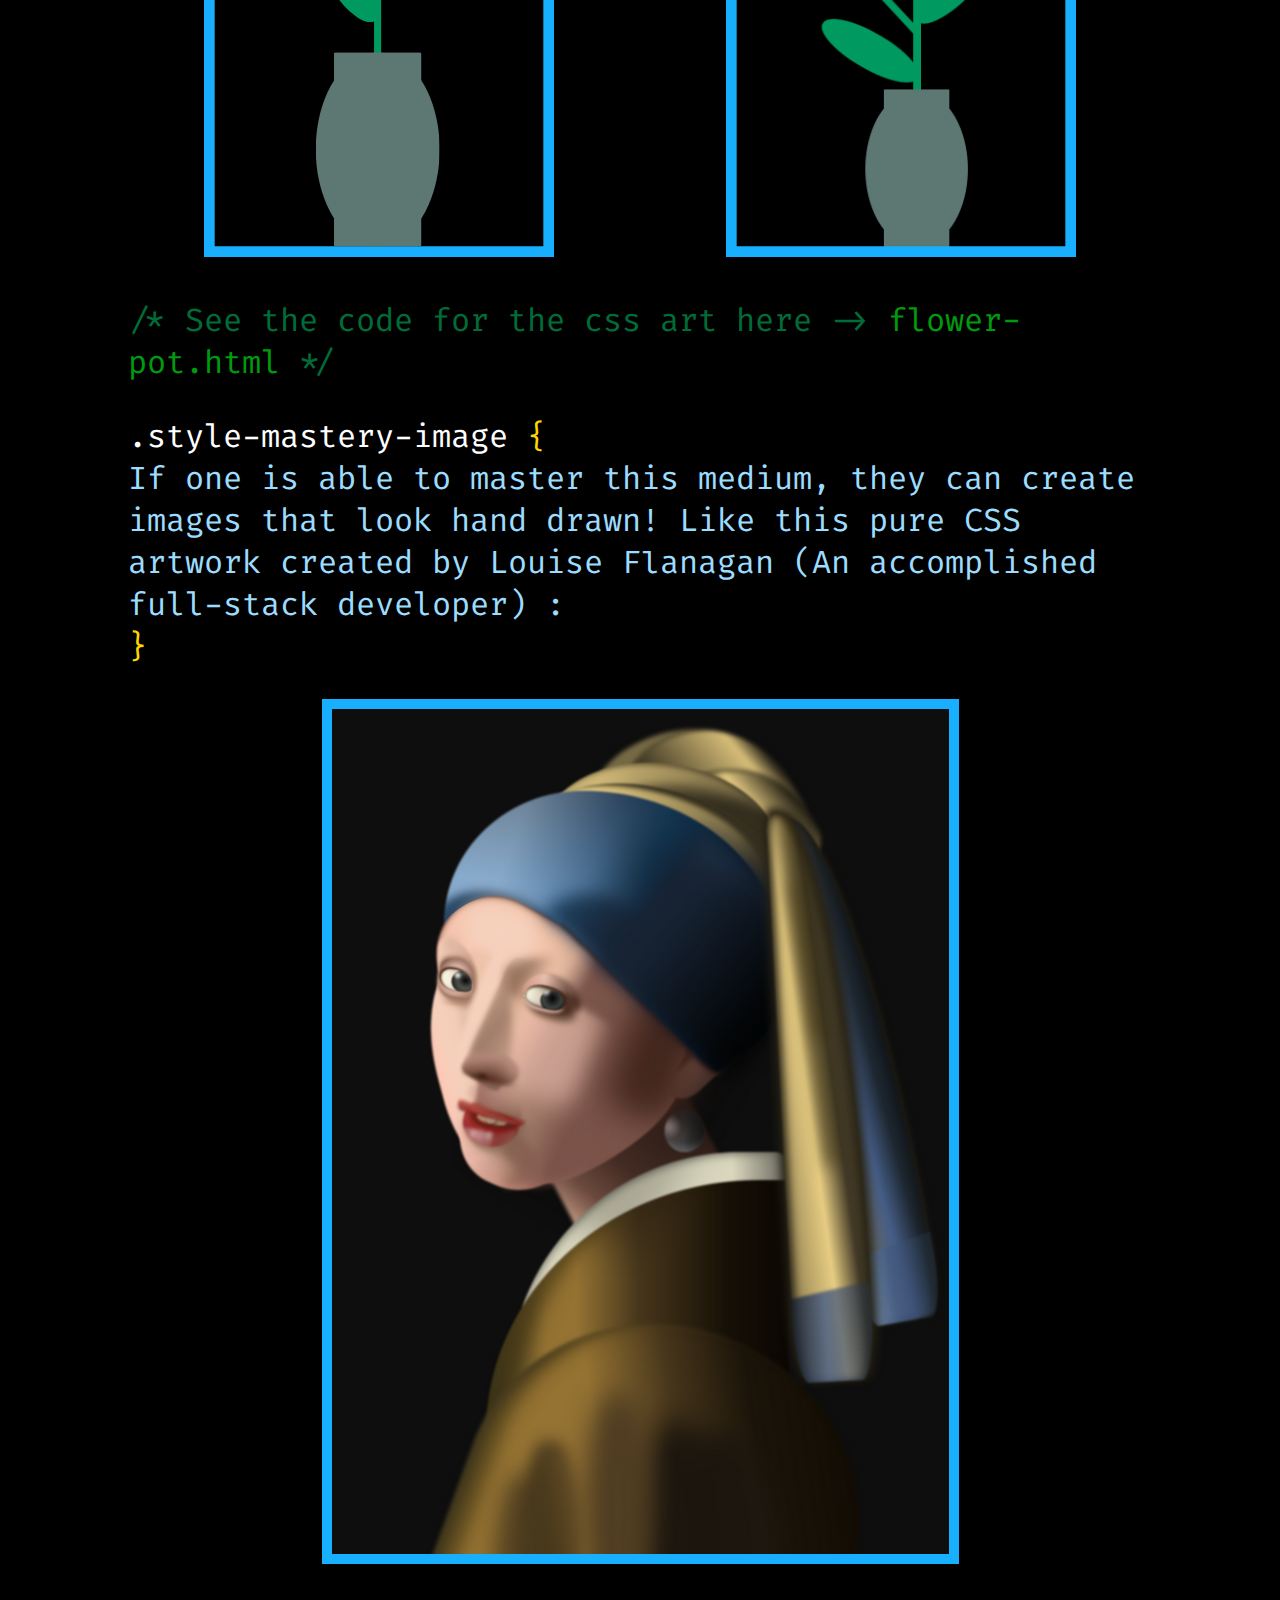
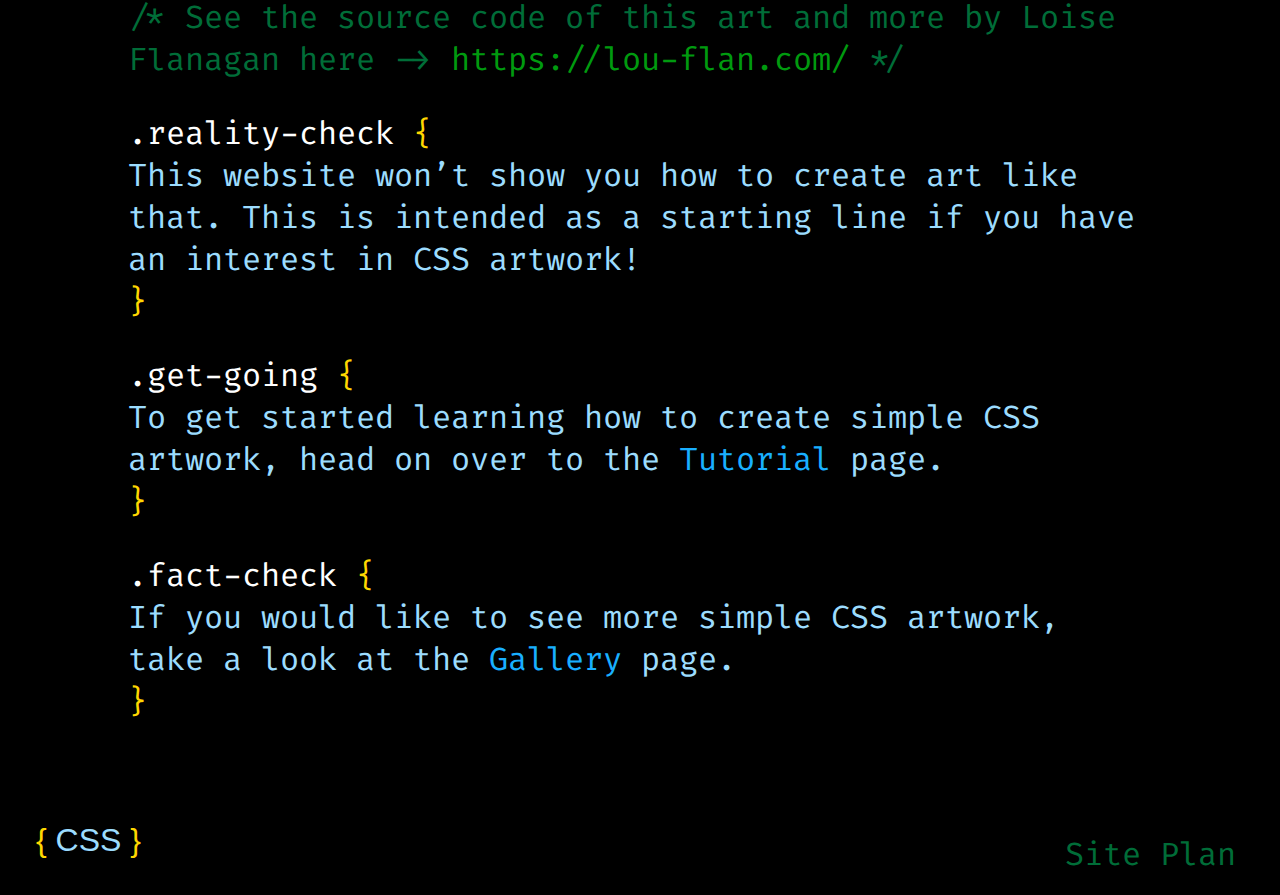
==== commit 83ea1974: "I added a dropup menu for the web component assignment" ====
--- a/index.html
+++ b/index.html
@@ -56,11 +56,16 @@
 
         </div>
         <footer>
-            <a class="logo_link" href="index.html">
-                <img class="footer-logo" src="styles/images/creative-css-logo.svg" alt="Creative CSS Logo">
-            </a>
+            <div class="dropup">
+                <button class="dropbtn"><span class="bracket">{</span> CSS <span class="bracket">}</span></button>
+                <div class="dropup-content">
+                  <a href="index.html">Home</a>
+                  <a href="tutorial.html">Tutorial</a>
+                  <a href="gallery.html">Gallery</a>
+                </div>
+            </div> 
             <div>
-                <a class="plan-link" href="site-plan.html">Site Plan</a>
+                <a class="plan-link" href="site-plan.html" target="_blank">Site Plan</a>
             </div>
         </footer>
     </div>
--- a/styles/style.css
+++ b/styles/style.css
@@ -113,6 +113,61 @@
     border: 10px solid #19AFFF;
 }
 
+.art-example {
+    display: block;
+    margin-left: auto;
+    margin-right: auto;
+    width: 30%;
+    border: .5vh solid #19AFFF;
+}
+
+.tutorial-example {
+    display: block;
+    margin-left: auto;
+    margin-right: auto;
+    width: 60%;
+    border: .5vh solid #19AFFF;
+
+}
+
+.puzzle-example {
+    display: block;
+    margin-left: auto;
+    margin-right: auto;
+    width: 80%;
+}
+
+.image-with-text {
+    display: flex;
+    align-items: center;
+}
+
+.image-stack {
+    display: flex;
+    flex-direction: column;
+}
+
+.text-content {
+    margin-left: 25px; 
+}
+
+.puzzle-parts {
+    width: 30vh;
+}
+
+.red-peak{
+    color: red;
+}
+.blue-peak{
+    color: blue;
+}
+.yellow-peak{
+    color: yellow;
+}
+.green-peak{
+    color: #00FF00;
+}
+
 h1{
     font-weight: lighter;
 }
@@ -120,13 +175,18 @@
 h1, p {
     color: white;
 }
+
 .bracket {
   color: #FFD700;
 }
+
 .bracketed-text {
   color: #9CDCFE;
 }
 
+.layer-name {
+    color:#F07F3C;
+}
 .body-text, .example-caption {
     color: #9CDCFE;
 }
@@ -167,9 +227,59 @@
     justify-content: space-between; 
     align-items: flex-end;
     padding: 20px;
-    width: 98%;
-}
-
+    width: 95%;
+}
+
+ /* Dropup Button */
+ .dropbtn {
+    background-color: black;
+    color: #9CDCFE;
+    padding: 16px;
+    font-size: 32px;
+    border: none;
+  }
+  
+  /* The container <div> - needed to position the dropup content */
+  .dropup {
+    position: relative;
+    display: inline-block;
+  }
+  
+  /* Dropup content (Hidden by Default) */
+  .dropup-content {
+    display: none;
+    position: absolute;
+    bottom: 50px;
+    background-color: black;
+    opacity: 80%;
+    min-width: 160px;
+    z-index: 1;
+  }
+  
+  /* Links inside the dropup */
+  .dropup-content a {
+    color: #9CDCFE;
+    padding: 12px 16px;
+    text-decoration: none;
+    display: block;
+  }
+  
+  /* Change color of dropup links on hover */
+  .dropup-content a:hover {
+    color: #19AFFf;
+    font-weight: bold;
+}
+
+
+  
+  /* Show the dropup menu on hover */
+  .dropup:hover .dropup-content {
+    display: block;
+  }
+  
+  /* Change the background color of the dropup button when the dropup content is shown */
+
+.dropup-content a:hover {font-weight: bold;}
 /* This css is only for the flower pot */
 
 .flower-pot {
@@ -358,11 +468,104 @@
     height: 430px; 
 }
 
-footer {
-    display: flex;
-    justify-content: space-between; 
-    align-items: flex-end;
-    padding: 20px; 
-    bottom: 0;
-    width: 100%;
-}+/* This CSS is only for the sunset */
+
+.mt-sunset {
+    position: relative;
+    background-color: transparent;
+    width: 480px; 
+    height: 240px;
+    border: 10px solid #19AFFF;
+    transform-origin: top left;
+}
+
+.sunset1 {
+    width: 480px; 
+    height: 240px;
+    border-radius: 240px 240px 0 0;
+    background-color: #E61A23;
+}
+
+.sunset2 {
+    position: absolute;
+    top: 62.5%;
+    left: 50%;
+    transform: translate(-50%, -50%);
+    width: 360px; 
+    height: 180px;
+    border-radius: 180px 180px 0 0;
+    background-color: #ED7622;
+}
+
+.sunset3 {
+    position: absolute;
+    top: 66.7%;
+    left: 50%;
+    transform: translate(-50%, -50%);
+    width: 240px;  
+    height: 120px;
+    border-radius: 120px 120px 0 0;
+    background-color: #F7B618;
+}
+
+.mountain {
+    position: absolute;
+    top: 41.7%;
+    left: 50%;
+    transform: translate(-50%, -50%);
+    width: 0; 
+    height: 0; 
+    border-left: 135px solid transparent;
+    border-right: 135px solid transparent; 
+    border-bottom: 140px solid #213851;
+}
+
+.snowy-peak {
+    position: absolute;
+    transform: translate(-50%, 0%);
+    width: 270px;
+    height: 140px;
+    /* background-color: aqua; */
+}
+
+.peak1, .peak2, .peak3, .peak4 {
+    position: absolute;
+    width: 0;
+    height: 0;
+}
+
+.peak1 {
+    top: 30%; 
+    left: 37%; 
+    border-left: 10.3px solid transparent;
+    border-right: 10.3px solid transparent;
+    border-bottom: 111.5px solid white;
+    transform: translate(-50%, -50%) rotate(-131.5deg); 
+}
+
+.peak2 {
+    top: 23%; 
+    left: 47%; 
+    border-left: 14.5px solid transparent;
+    border-right: 14.5px solid transparent;
+    border-bottom: 58.1px solid white;
+    transform: translate(-50%, -50%) rotate(49.3deg);
+}
+
+.peak3 {
+    top: 23%; 
+    left: 52%; 
+    border-left: 15.05px solid transparent;
+    border-right: 15.05px solid transparent;
+    border-bottom: 19.8px solid white;
+    transform: translate(-50%, -50%) rotate(162.6deg);
+}
+
+.peak4 {
+    top: 24%; 
+    left: 60.2%; 
+    border-left: 8.3px solid transparent;
+    border-right: 8.3px solid transparent;
+    border-bottom: 90px solid white;
+    transform: translate(-50%, -50%) rotate(131.5deg);
+}
